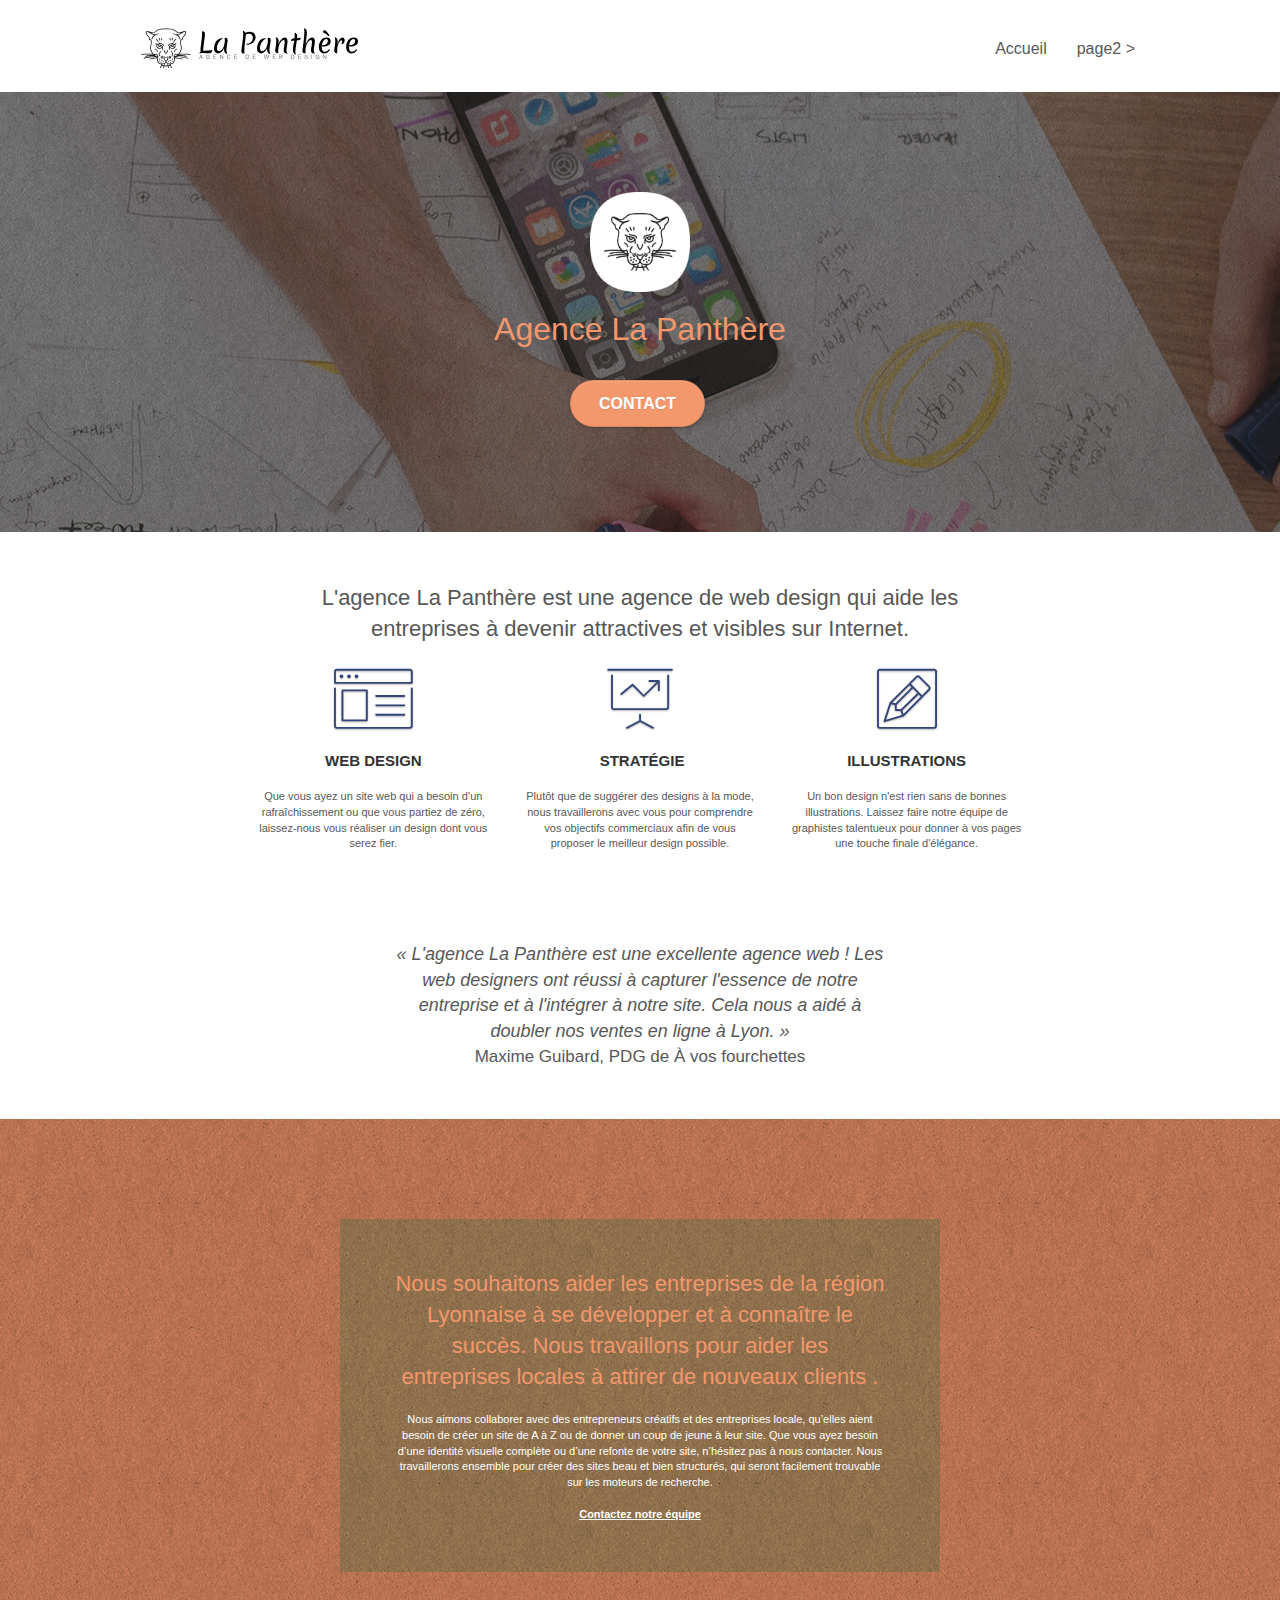
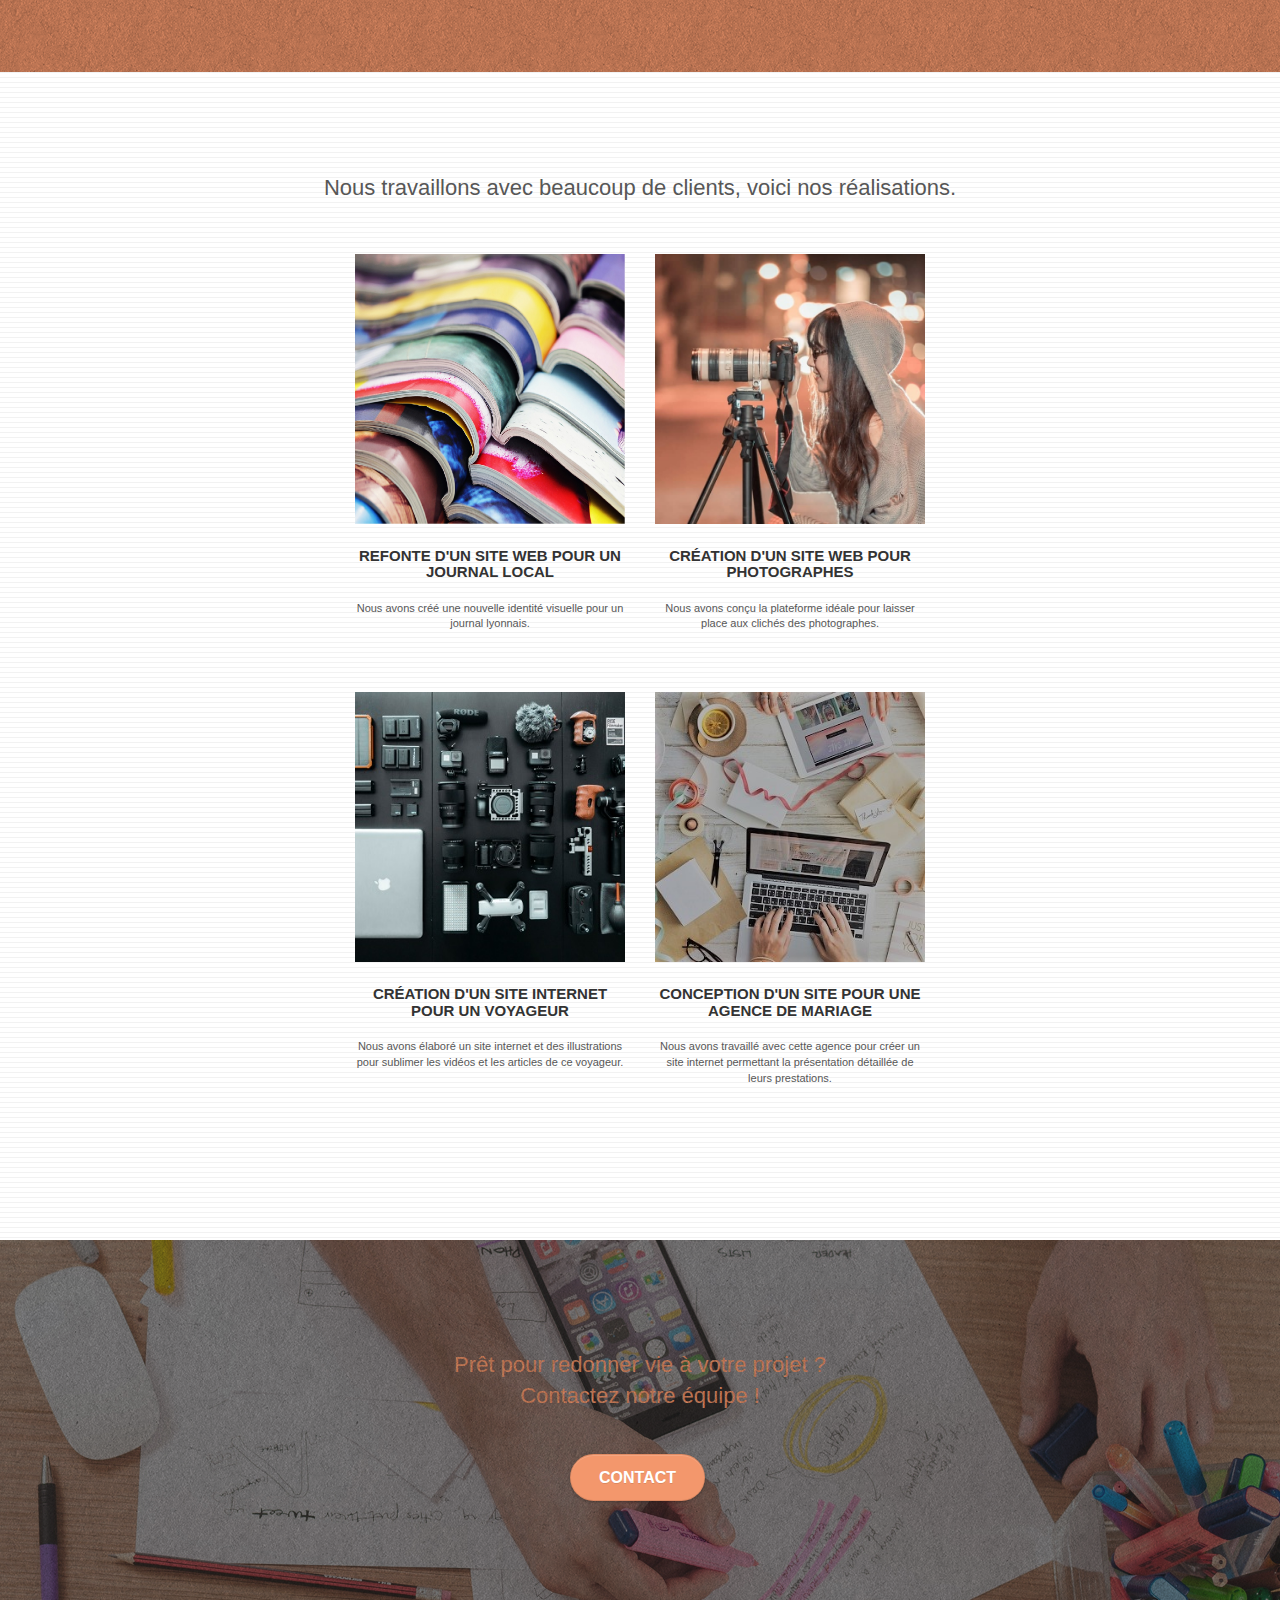
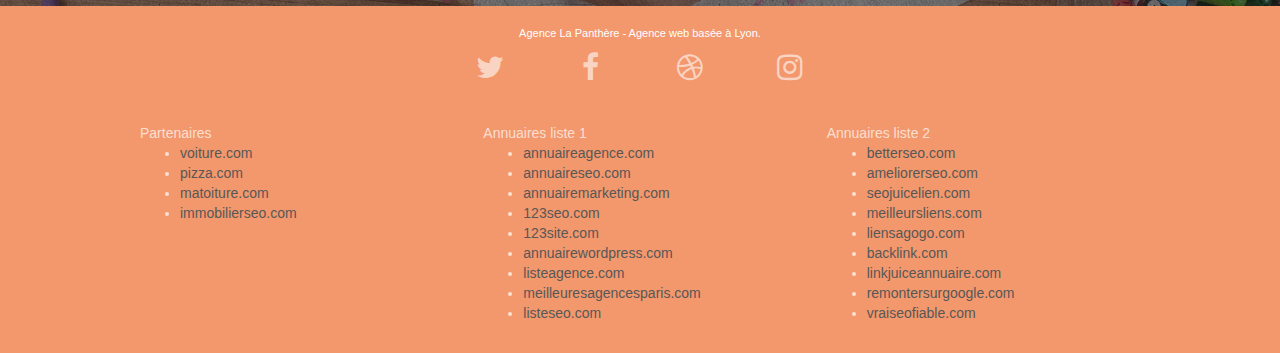
==== index.html @ 7f478d51 "Remplacement des images textuelles" ====
<!doctype html>
<html lang="Default">
<head>
    <meta charset="utf-8">
    <meta name="keywords" content="seo, google, site web, site internet, agence design paris, agence design, agence design,agence design,agence design,agence design,agence design,agence design,agence design,agence design">
    <meta name="description" content="">
    <meta name="viewport" content="width=device-width, initial-scale=1.0, viewport-fit=cover">
	<meta name="google-site-verification" content="ZoFlkgfvJRcVn6nxhsuMOPaLQN4w5eH6JaDf7uAJVzM" />
    <link rel="shortcut icon" type="image/png" href="favicon.jpg">
    
	<link rel="stylesheet" type="text/css" href="./css/bootstrap.css">
	<link rel="stylesheet" type="text/css" href="style.css">
	<link rel="stylesheet" type="text/css" href="./css/font-awesome.css">
	<link rel="stylesheet" type="text/css" href="./css/et-line.css">
	
    
	<script src="./js/jquery-2.1.0.js"></script>
	<script src="./js/bootstrap.js"></script>
	<script src="./js/blocs.js"></script>
	<script src="./js/jquery.touchSwipe.js" defer></script>
	<script src="./js/gmaps.js"></script>

    <title>Agence de création web à Lyon - La Panthère</title>

    
<!-- Analytics -->
 
<!-- Analytics END -->
    
</head>
<body>
<!-- Principal conteneur -->
<div class="page-container">
    
<!-- bloc-0 -->
<div class="bloc bgc-white l-bloc " id="bloc-0">
	<div class="container bloc-sm">

		<nav class="navbar row">
			<div class="navbar-header">
				<a class="navbar-brand" href="index.html"><img src="img/agence-la-panthere-monochrome.svg" alt="paris web design logo agence web meilleure agence" height="40" /></a>
				<button id="nav-toggle" type="button" class="ui-navbar-toggle navbar-toggle" data-toggle="collapse" data-target=".navbar-1">
					<span class="sr-only">Toggle navigation</span><span class="icon-bar"></span><span class="icon-bar"></span><span class="icon-bar"></span>
				</button>
			</div>
			<div class="collapse navbar-collapse navbar-1 special-dropdown-nav">
				<ul class="site-navigation nav navbar-nav">
					<li>
						<a href="index.html">Accueil</a>
					</li>
					<li>
					</li>
					<li>
						<a href="page2.html">page2 &gt;</a>
					</li>
				</ul>
			</div>
		</nav>
	</div>
</div>
<!-- bloc-0 END -->

<!-- bloc-1-presentation -->
<div class="bloc bgc-dark-slate-blue bg-banniere d-bloc bg-t-edge bloc-bg-texture texture-paper b-parallax" id="bloc-1-hero">
	<div class="container bloc-lg">
		<div class="row tight-width-whitespace">
			<div class="col-sm-12">
				<img src="img/logo.png" class="center-block image-resize-mode" width="100" alt="Agence La Panthère, agence web paris, création logo paris" />
				<h1 class="text-center hero-bloc-text tc-white ">
					Agence La Panthère
				</h1>
				<div class="text-center">
					<a href="page2.html" class="btn btn-lg btn-clean btn-rd cta-hero btn-atomic-tangerine" id="cta-hero">Contact</a>
				</div>
			</div>
		</div>
	</div>
</div>
<!-- bloc-1-presentation END -->

<!-- bloc-2-services -->
<div class="bloc bgc-white l-bloc" id="bloc-2-services">
	<div class="container bloc-md">
		<div class="row">
			<div class="col-sm-12 text-center">
				<p class="big-paragraph">L'agence La Panthère est une agence de web design qui aide les entreprises à devenir attractives et visibles sur Internet.</p>
			</div>
		</div>
		<div class="row voffset-lg med-width-whitespace">
			<div class="col-sm-4">
				<div class="text-center">
					<span class="et-icon-browser sm-shadow icon-dark-slate-blue icons icon-lg"></span>
				</div>
				<h3 class="mg-md text-center">
					Web design
				</h3>
				<p class="text-center ">
					Que vous ayez un site web qui a besoin d&rsquo;un rafraîchissement ou que vous partiez de zéro, laissez-nous vous réaliser un design dont vous serez fier.
				</p>
			</div>
			<div class="col-sm-4">
				<div class="text-center">
					<span class="et-icon-presentation sm-shadow icon-dark-slate-blue icons icon-lg"></span>
				</div>
				<h3 class="mg-md text-center">
					&nbsp;Stratégie
				</h3>
				<p class="text-center ">
					Plutôt que de suggérer des designs à la mode, nous travaillerons avec vous pour comprendre vos objectifs commerciaux afin de vous proposer le meilleur design possible.<br>
				</p>
			</div>
			<div class="col-sm-4">
				<div class="text-center">
					<span class="et-icon-edit sm-shadow icon-dark-slate-blue icons icon-lg"></span>
				</div>
				<h3 class="mg-md text-center">
					Illustrations
				</h3>
				<p class="text-center ">
					Un bon design n'est rien sans de bonnes illustrations. Laissez faire notre équipe de graphistes talentueux pour donner à vos pages une touche finale d'élégance.
				</p>
			</div>
		</div>
		<div class="row voffset-lg voffset">
			<div class="col-xs-12 col-md-8 col-md-offset-2 text-center">
				<p class="quote">« L'agence La Panthère est une excellente agence web ! Les web designers ont réussi à capturer l'essence de notre entreprise et à l'intégrer à notre site. Cela nous a aidé à doubler nos ventes en ligne à Lyon. »</p>
				<p class="author-quote">Maxime Guibard, PDG de À vos fourchettes</p>
			</div>
		</div>
	</div>
</div>
<!-- bloc-2-services END -->

<!-- bloc-3-what-i-do -->
<div class="bloc tc-white bgc-atomic-tangerine bg-presentation d-bloc bloc-bg-texture texture-paper b-parallax" id="bloc-3-what-i-do">
	<div class="container bloc-lg">
		<div class="row tight-width-whitespace black-background">
			<div class="col-sm-12">
				<h2 class="mg-md text-center tc-white">
					Nous souhaitons aider les entreprises de la région Lyonnaise à se développer et à connaître le succès. Nous travaillons pour aider les entreprises locales à attirer de nouveaux clients .<br>
				</h2>
				<p class="text-center white">
					Nous aimons collaborer avec des entrepreneurs créatifs et des entreprises locale, qu’elles aient besoin de créer un site de A à Z ou de donner un coup de jeune à leur site. Que vous ayez besoin d’une identité visuelle complète ou d’une refonte de votre site, n’hésitez pas à nous contacter. Nous travaillerons ensemble pour créer des sites beau et bien structurés, qui seront facilement trouvable sur les moteurs de recherche. <br><br><a class="ltc-white bold-link" href="page2.html">Contactez notre équipe</a><br>
				</p>
			</div>
		</div>
	</div>
</div>
<!-- bloc-3-what-i-do END -->

<!-- bloc-4-portfolio -->
<div class="bloc bgc-white bg-lines-h2-bg bg-repeat l-bloc" id="bloc-4-portfolio">
	<div class="container bloc-lg">
		<div class="row">
			<div class="col-sm-12 text-center">
				<p class="big-paragraph">Nous travaillons avec beaucoup de clients, voici nos réalisations.</p>
			</div>
		</div>
		<div class="row tight-width-whitespace portfolio-row">
			<div class="col-sm-6">
				<a href="#" data-lightbox="img/1.jpg" data-gallery-id="gallery-1" data-caption="Refonte d'un site web pour un journal local" data-frame="snapshot-lb"><img src="img/1.jpg" alt="paris web design logo agence web meilleure agence et refonte site web journal" class="img-responsive portfolio-thumb" /></a>
				<h3 class="mg-md text-center">
					Refonte d'un site web pour un journal local
				</h3>
				<p class="text-center">
					Nous avons créé une nouvelle identité visuelle pour un journal lyonnais.
				</p>
			</div>
			<div class="col-sm-6">
				<a href="#" data-lightbox="img/2.jpg" data-gallery-id="gallery-1" data-caption="Création d'un site web pour photographes" data-frame="snapshot-lb"><img src="img/2.jpg" class="img-responsive portfolio-thumb" alt="paris web design logo agence web meilleure agence, Création d'un site web pour photographes" /></a>
				<h3 class="mg-md text-center">
					Création d'un site web pour photographes
				</h3>
				<p class="text-center">
					Nous avons conçu la plateforme idéale pour laisser place aux clichés des photographes.
				</p>
			</div>
		</div>
		<div class="row tight-width-whitespace portfolio-row">
			<div class="col-sm-6">
				<a href="#" data-lightbox="img/3.bmp" data-gallery-id="gallery-1" data-caption="Création d'un site internet pour un voyageur" data-frame="snapshot-lb"><img src="img/3.bmp" class="img-responsive portfolio-thumb" alt="paris web design logo agence web meilleure agence, Création d'un site web pour voyageur"/></a>
				<h3 class="mg-md text-center">
					Création d'un site internet pour un voyageur
				</h3>
				<p class="text-center">
					Nous avons élaboré un site internet et des illustrations pour sublimer les vidéos et les articles de ce voyageur.
				</p>
			</div>
			<div class="col-sm-6">
				<a href="#" data-lightbox="img/4.bmp" data-gallery-id="gallery-1" data-caption="Conception d'un site pour une agence de mariage" data-frame="snapshot-lb"><img src="img/4.bmp" class="img-responsive portfolio-thumb" alt="paris web design logo agence web meilleure agence, Création d'un site web pour agence de mariage" /></a>
				<h3 class="mg-md text-center">
					Conception d'un site pour une agence de mariage
				</h3>
				<p class="text-center">
					Nous avons travaillé avec cette agence pour créer un site internet permettant la présentation détaillée de leurs prestations.
				</p>
			</div>
		</div>
	</div>
</div>
<!-- bloc-4-portfolio END -->

<!-- bloc-5-cta -->
<div class="bloc bgc-dark-slate-blue bg-banniere d-bloc bloc-bg-texture texture-paper" id="bloc-5-cta">
	<div class="container bloc-lg">
		<div class="row">
			<h2 class="mg-md text-center tc-white">
				Prêt pour redonner vie à votre projet ?<br>Contactez notre équipe !
			</h2>
			<div class="col-sm-12 text-center">
				<a href="page2.html" class="btn btn-atomic-tangerine btn-clean btn-rd btn-lg cta-hero">Contact</a>
			</div>
		</div>
	</div>
</div>
<!-- bloc-5-cta END -->

<!-- Footer - bloc-8 -->
<div class="bloc bgc-atomic-tangerine d-bloc" id="bloc-8">
	<div class="container bloc-sm">
		<div class="row">
			<div class="col-sm-12">
				<p class="text-center white">
					Agence La Panthère - Agence web basée à Lyon.<br>
				</p>
				<div class="row row-no-gutters social">
					<div class="col-sm-3">
						<div class="text-center">
							<a class="social" href="index.html"><span class="fa fa-twitter icon-md"></span></a>
						</div>
					</div>
					<div class="col-sm-3">
						<div class="text-center">
							<a class="social" href="index.html"><span class="fa fa-facebook icon-md"></span></a>
						</div>
					</div>
					<div class="col-sm-3">
						<div class="text-center">
							<a class="social" href="index.html"><span class="fa fa-dribbble icon-md"></span></a>
						</div>
					</div>
					<div class="col-sm-3">
						<div class="text-center">
							<a class="social" href="index.html"><span class="fa fa-instagram icon-md"></span></a>
						</div>
					</div>
					<div class="keywords" style="color:#F3976C;">Agence web à paris, stratégie web, web design, illustrations, design de site web, site web, web, internet, site internet, site</div>
				</div>
				<div class="row">
					<div class="col-sm-4">
						Partenaires
							<ul>
								<li><a href="voiture.com">voiture.com</a></li>
								<li><a href="pizza.com">pizza.com</a></li>
								<li><a href="matoiture.com">matoiture.com</a></li>
								<li><a href="immobilierseo.com">immobilierseo.com</a></li>
							</ul>		
					</div>
					<div class="col-sm-4">
						Annuaires liste 1
						<ul>
							<li><a href="annuaireagence.com">annuaireagence.com</a></li>
							<li><a href="annuaireseo.com">annuaireseo.com</a></li>
							<li><a href="annuairemarketing.com">annuairemarketing.com</a></li>
							<li><a href="123seoture.com">123seo.com</a></li>
							<li><a href="123site.com">123site.com</a></li>
							<li><a href="annuairewordpress.com">annuairewordpress.com</a></li>
							<li><a href="listeagence.com">listeagence.com</a></li>
							<li><a href="meilleuresagencesparis.com">meilleuresagencesparis.com</a></li>
							<li><a href="listeseo.com">listeseo.com</a></li>
						</ul>
					</div>
					<div class="col-sm-4">
						Annuaires liste 2
						<ul>
							<li><a href="betterseo.com">betterseo.com</a></li>
							<li><a href="ameliorerseo.com">ameliorerseo.com</a></li>
							<li><a href="seojuicelien.com">seojuicelien.com</a></li>
							<li><a href="meilleursliens.com">meilleursliens.com</a></li>
							<li><a href="liensagogo.com">liensagogo.com</a></li>
							<li><a href="backlink.com">backlink.com</a></li>
							<li><a href="linkjuiceannuaire.com">linkjuiceannuaire.com</a></li>
							<li><a href="remontersurgoogle.com">remontersurgoogle.com</a></li>
							<li><a href="vraiseofiable.com">vraiseofiable.com</a></li>
						</ul>
					</div>
				</div>
			</div>
		</div>
	</div>
</div>
<!-- Footer - bloc-8 END -->

</div>
<!-- Principal conteneur END -->
    

</body>
</html>
---- style.css ----
body {
    margin: 0;
    padding: 0;
    background: #FFF;
    overflow-x: hidden;
    -webkit-font-smoothing: antialiased;
    -moz-osx-font-smoothing: grayscale;
}

a,
button {
    transition: all .3s ease-in-out;
    outline: none!important;
}

a:hover {
    text-decoration: none;
    cursor: pointer;
}

#page-loading-blocs-notifaction {
    position: fixed;
    top: 0;
    bottom: 0;
    width: 100%;
    z-index: 100000;
    background: #FFFFFF url("img/pageload-spinner.gif") no-repeat center center;
}

.bloc {
    width: 100%;
    clear: both;
    background: 50% 50% no-repeat;
    padding: 0 50px;
    -webkit-background-size: cover;
    -moz-background-size: cover;
    -o-background-size: cover;
    background-size: cover;
    position: relative;
}

.bloc .container {
    padding-left: 0;
    padding-right: 0;
}

.bloc-lg {
    padding: 100px 50px;
}

.bloc-md {
    padding: 50px;
}

.bloc-sm {
    padding: 20px 50px;
}

.bg-center,
.bg-l-edge,
.bg-r-edge,
.bg-t-edge,
.bg-b-edge,
.bg-tl-edge,
.bg-bl-edge,
.bg-tr-edge,
.bg-br-edge,
.bg-repeat {
    -webkit-background-size: auto!important;
    -moz-background-size: auto!important;
    -o-background-size: auto!important;
    background-size: auto!important;
}

.bg-repeat {
    background: repeat;
}

.bg-t-edge {
    background: top no-repeat;
}

.bloc-bg-texture::before {
    content: "";
    background-size: 2px 2px;
    position: absolute;
    top: 0;
    bottom: 0;
    left: 0;
    right: 0;
}

.texture-paper::before {
    background: url("img/texture-paper.png");
    background-size: 280px 280px;
}

.b-parallax {
    background-attachment: fixed;
}

.d-bloc {
    color: rgba(255, 255, 255, .7);
}

.d-bloc button:hover {
    color: rgba(255, 255, 255, .9);
}

.d-bloc .icon-round,
.d-bloc .icon-square,
.d-bloc .icon-rounded,
.d-bloc .icon-semi-rounded-a,
.d-bloc .icon-semi-rounded-b {
    border-color: rgba(255, 255, 255, .9);
}

.d-bloc .divider-h span {
    border-color: rgba(255, 255, 255, .2);
}

.d-bloc .a-btn,
.d-bloc .navbar a,
.d-bloc .navbar-brand,
.d-bloc a .icon-sm,
.d-bloc a .icon-md,
.d-bloc a .icon-lg,
.d-bloc a .icon-xl,
.d-bloc h1 a,
.d-bloc h2 a,
.d-bloc h3 a,
.d-bloc h4 a,
.d-bloc h5 a,
.d-bloc h6 a,
.d-bloc p a {
    color: rgba(255, 255, 255, .6);
}

.d-bloc .a-btn:hover,
.d-bloc .navbar a:hover,
.d-bloc .navbar-brand:hover,
.d-bloc a:hover .icon-sm,
.d-bloc a:hover .icon-md,
.d-bloc a:hover .icon-lg,
.d-bloc a:hover .icon-xl,
.d-bloc h1 a:hover,
.d-bloc h2 a:hover,
.d-bloc h3 a:hover,
.d-bloc h4 a:hover,
.d-bloc h5 a:hover,
.d-bloc h6 a:hover,
.d-bloc p a:hover {
    color: rgba(255, 255, 255, 1);
}

.d-bloc .navbar-toggle .icon-bar {
    background: rgba(255, 255, 255, 1);
}

.d-bloc .btn-wire,
.d-bloc .btn-wire:hover {
    color: rgba(255, 255, 255, 1);
    border-color: rgba(255, 255, 255, 1);
}

.d-bloc .panel {
    color: rgba(0, 0, 0, .5);
}

.d-bloc .panel button:hover {
    color: rgba(0, 0, 0, .7);
}

.d-bloc .panel icon {
    border-color: rgba(0, 0, 0, .7);
}

.d-bloc .panel .divider-h span {
    border-color: rgba(0, 0, 0, .1);
}

.d-bloc .panel .a-btn {
    color: rgba(0, 0, 0, .6);
}

.d-bloc .panel .a-btn:hover {
    color: rgba(0, 0, 0, 1);
}

.d-bloc .panel .btn-wire,
.d-bloc .panel .btn-wire:hover {
    color: rgba(0, 0, 0, .7);
    border-color: rgba(0, 0, 0, .3);
}

.d-bloc .panel,
.l-bloc {
    color: rgba(0, 0, 0, .5);
}

.d-bloc .panel button:hover,
.l-bloc button:hover {
    color: rgba(0, 0, 0, .7);
}

.l-bloc .icon-round,
.l-bloc .icon-square,
.l-bloc .icon-rounded,
.l-bloc .icon-semi-rounded-a,
.l-bloc .icon-semi-rounded-b {
    border-color: rgba(0, 0, 0, .7);
}

.d-bloc .panel .divider-h span,
.l-bloc .divider-h span {
    border-color: rgba(0, 0, 0, .1);
}

.d-bloc .panel .a-btn,
.l-bloc .a-btn,
.l-bloc .navbar a,
.l-bloc .navbar-brand,
.l-bloc a .icon-sm,
.l-bloc a .icon-md,
.l-bloc a .icon-lg,
.l-bloc a .icon-xl,
.l-bloc h1 a,
.l-bloc h2 a,
.l-bloc h3 a,
.l-bloc h4 a,
.l-bloc h5 a,
.l-bloc h6 a,
.l-bloc p a {
    color: rgba(0, 0, 0, .6);
}

.d-bloc .panel .a-btn:hover,
.l-bloc .a-btn:hover,
.l-bloc .navbar a:hover,
.l-bloc .navbar-brand:hover,
.l-bloc a:hover .icon-sm,
.l-bloc a:hover .icon-md,
.l-bloc a:hover .icon-lg,
.l-bloc a:hover .icon-xl,
.l-bloc h1 a:hover,
.l-bloc h2 a:hover,
.l-bloc h3 a:hover,
.l-bloc h4 a:hover,
.l-bloc h5 a:hover,
.l-bloc h6 a:hover,
.l-bloc p a:hover {
    color: rgba(0, 0, 0, 1);
}

.l-bloc .navbar-toggle .icon-bar {
    color: rgba(0, 0, 0, .6);
}

.d-bloc .panel .btn-wire,
.d-bloc .panel .btn-wire:hover,
.l-bloc .btn-wire,
.l-bloc .btn-wire:hover {
    color: rgba(0, 0, 0, .7);
    border-color: rgba(0, 0, 0, .3);
}

.voffset {
    margin-top: 30px;
}

.voffset-lg {
    margin-top: 80px;
}

.row-no-gutters {
    margin-right: 0;
    margin-left: 0;
}

.row.row-no-gutters > [class^="col-"],
.row.row-no-gutters > [class*=" col-"] {
    padding-right: 0;
    padding-left: 0;
}

#bloc-1-hero h1 {
    font-size: 32px;
}

.navbar {
    margin-bottom: 0;
    z-index: 1;
}

.navbar-brand {
    height: auto;
    padding: 3px 15px;
    font-size: 25px;
    font-weight: normal;
    font-weight: 600;
    line-height: 44px;
}

.navbar-brand img {
    max-height: 200px;
    margin: 0 5px 0 0;
    display: inline;
}

.navbar-brand img[src$=svg] {
    min-width: 100px;
}

.nav-center .navbar-brand img {
    margin: 0;
}

.navbar .nav {
    padding-top: 2px;
    margin-right: -16px;
    float: right;
    z-index: 1;
}

.nav > li {
    float: left;
    margin-top: 4px;
    font-size: 16px;
}

.navbar-nav .open .dropdown-menu > li > a {
    text-align: inherit;
}

.nav > li a:hover,
.nav > li a:focus {
    background: transparent;
}

.navbar-toggle {
    margin: 10px 10px 0 0;
    border: 0px;
}

.navbar-toggle:hover {
    background: transparent!important;
}

.navbar-toggle .icon-bar {
    background-color: rgba(0, 0, 0, .5);
    width: 26px;
}

.nav-invert .navbar .nav {
    float: left;
}

.nav-invert .navbar-header,
.nav-invert .navbar-brand {
    float: right;
    position: relative;
    z-index: 2;
}

@media (min-width: 768px) {
    .site-navigation {
        position: absolute;
        top: 50%;
        right: 20px;
        transform: translate(0, -50%);
        -webkit-transform: translateY(-50%);
    }
    .nav > li .dropdown-menu a,
    .nav > li .dropdown-menu a:hover {
        color: #484848;
    }
    .nav-invert .site-navigation {
        left: 0;
        right: 0;
    }
    .nav-center {
        text-align: center;
    }
    .nav-center .navbar-header {
        width: 100%;
    }
    .nav-center .navbar-header,
    .nav-center .navbar-brand,
    .nav-center .nav > li {
        float: none;
        display: inline-block;
    }
    .nav-center .site-navigation {
        position: relative;
        width: 100%;
        right: 0;
        margin-right: 0px;
        margin-top: 20px;
    }
    .nav-center.mini-nav .navbar-toggle {
        float: none;
        margin: 10px auto 0;
    }
}

.nav > li > .dropdown a {
    background: none!important;
    display: block;
    padding: 14px 15px;
}

nav .caret {
    margin: 0 5px;
}

.dropdown-menu .dropdown-menu {
    top: -8px;
    left: 100%;
}

.dropdown-menu .dropmenu-flow-right {
    top: 100%;
    left: 0;
    margin-left: -1px;
    border-top-left-radius: 0;
    border-top-right-radius: 0;
}

.dropdown-menu .dropdown span {
    border: 4px solid black;
    border-top-color: transparent;
    border-right-color: transparent;
    border-bottom-color: transparent;
    margin: 6px -5px 0 0!important;
    float: right;
}

.mg-md {
    margin-top: 10px;
    margin-bottom: 20px;
}

.mg-lg {
    margin-top: 10px;
    margin-bottom: 40px;
}

.btn {
    margin: 0 5px 5px 0;
}

.btn.pull-right {
    margin: 0 0 5px 5px;
}

.btn-d,
.btn-d:hover,
.btn-d:focus {
    color: #FFF;
    background: rgba(0, 0, 0, .3);
}

button {
    outline: none!important;
}

.btn-rd {
    border-radius: 40px;
}

.btn-clean {
    border: 1px solid rgba(0, 0, 0, .08);
    border-bottom-color: rgba(0, 0, 0, .1);
    text-shadow: 0 1px 0 rgba(0, 0, 1, .1);
    box-shadow: 0 1px 3px rgba(0, 0, 1, .25), inset 0 1px 0 0 rgba(255, 255, 255, .15);
}

.icon-md {
    font-size: 30px!important;
}

.icon-lg {
    font-size: 60px!important;
}

.sm-shadow {
    text-shadow: 0 1px 2px rgba(0, 0, 0, .3);
}

.panel-sq,
.panel-sq .panel-heading,
.panel-sq .panel-footer {
    border-radius: 0;
}

.panel-rd {
    border-radius: 30px;
}

.panel-rd .panel-heading {
    border-radius: 29px 29px 0 0;
}

.panel-rd .panel-footer {
    border-radius: 0 0 29px 29px;
}

.form-control {
    border-color: rgba(0, 0, 0, .1);
    box-shadow: none;
}

.scrollToTop {
    width: 40px;
    height: 40px;
    position: fixed;
    bottom: 20px;
    right: 20px;
    opacity: 0;
    z-index: 500;
    transition: all .3s ease-in-out;
}

.scrollToTop span {
    margin-top: 6px;
}

.showScrollTop {
    font-size: 14px;
    opacity: 1;
}

a[data-lightbox] {
    position: relative;
    display: block;
    text-align: center;
}

a[data-lightbox]:hover::before {
    content: "+";
    font-family: "HelveticaNeue-Light", "Helvetica Neue Light", "Helvetica Neue", Helvetica, Arial;
    font-size: 32px;
    width: 50px;
    height: 50px;
    margin-left: -25px;
    border-radius: 50%;
    background: rgba(0, 0, 0, .6);
    color: #FFF;
    font-weight: 100;
    z-index: 1;
    position: absolute;
    top: 50%;
    transform: translateY(-50%);
    -webkit-transform: translateY(-50%);
}

a[data-lightbox]:hover img {
    opacity: 0.6;
    -webkit-animation-fill-mode: none;
    animation-fill-mode: none;
}

#lightbox-modal {
    display: flex;
    align-items: center;
}

#lightbox-modal .modal-dialog {
    width: 90%;
    max-width: 900px;
    margin: 0 auto 0;
}

#lightbox-modal .modal-dialog img {
    max-height: 90vh;
    margin: 0 auto;
}

.lightbox-caption {
    padding: 20px;
    color: #FFF;
    background: rgba(0, 0, 0, .5);
    position: absolute;
    left: 15px;
    right: 15px;
    bottom: 5px;
}

.close-lightbox {
    color: #FFF;
    font-size: 30px;
    position: absolute;
    top: 20px;
    right: 20px;
    z-index: 20;
    background: rgba(0, 0, 0, .5);
    border: none;
    line-height: 30px;
    padding: 0 9px 5px;
    opacity: 0.3;
}

.close-lightbox:hover,
.next-lightbox:hover,
.prev-lightbox:hover {
    opacity: 1.0;
    color: #FFF;
}

.next-lightbox,
.prev-lightbox {
    font-size: 20px;
    color: rgba(255, 255, 255, .9);
    background: rgba(0, 0, 0, .5);
    transition: all .2s ease-in-out;
    position: absolute;
    top: 45%;
    z-index: 1;
    opacity: 0.4;
}

.next-lightbox {
    padding: 6px 8px 1px 13px;
    right: 25px;
}

.prev-lightbox {
    padding: 6px 13px 1px 10px;
    left: 25px;
}

.snapshot-lb .modal-body {
    padding-bottom: 45px;
}

.snapshot-lb .lightbox-caption {
    padding: 0;
    color: rgba(0, 0, 0, .5);
    background: none;
}

h1,
h2,
h3,
h4,
h5,
h6,
p,
label,
.btn,
a {
    font-family: "helvetica";
    font-weight: 400;
    color: #575757!important;
}

.container {
    max-width: 1000px;
}

.hero-bloc-text {
    font-size: 38px;
}

.hero-bloc-text-sub {
    font-size: 36px;
}

.statement-bloc-text {
    line-height: 26px;
    font-style: italic;
    font-size: 20px;
    text-align: center;
    font-weight: lighter;
    max-width: 520px;
    margin: auto auto auto auto;
}

p {
    font-size: 11px;
}

.tight-width-whitespace {
    max-width: 600px;
    margin: auto auto auto auto;
}

.h1 {
    font-size: 20px;
    font-family: "Open Sans";
}

.cta-hero {
    margin-top: 22px;
    color: #FFFFFF!important;
    text-transform: uppercase;
    padding: 12px 28px 12px 28px;
    font-size: 16px;
    font-weight: 700;
}

.social {
    max-width: 400px;
    margin: auto auto auto auto;
}

h2 {
    font-size: 22px;
    line-height: 1.4em;
}

h3 {
    font-size: 15px;
    text-transform: uppercase;
    font-weight: 700;
    color: #333333!important;
}

.med-width-whitespace {
    max-width: 800px;
    margin: auto auto auto auto;
    box-shadow: 0px 0px 0px #000000;
}

h1 {
    color: #333333!important;
}

h4 {
    color: #333333!important;
}

.icons {
    margin-bottom: 14px;
    margin-top: 24px;
}

.white {
    color: #FFFFFF!important;
}

.portfolio-thumb {
    margin-bottom: 24px;
}

.portfolio-row {
    margin-bottom: 44px;
    margin-top: 50px;
}

.avatar {
    box-shadow: 0px 4px 9px rgba(0, 0, 0, 0.3);
}

.black-background {
    background-color: rgba(165, 147, 99, 0.7);
    padding: 40px 40px 40px 40px;
}

.bold-link {
    font-weight: 900;
    text-decoration: underline!important;
}

.bgc-white {
    background-color: #FFFFFF;
}

.bgc-dark-slate-blue {
    background-color: #364577;
}

.bgc-atomic-tangerine {
    background-color: #F3976C;
}

.tc-white {
    color: #F3976C!important;
}

.btn-atomic-tangerine {
    background: #F3976C;
    color: #FFFFFF!important;
}

.btn-atomic-tangerine:hover {
    background: #c27956!important;
    color: #FFFFFF!important;
}

.ltc-white {
    color: #FFFFFF!important;
}

.ltc-white:hover {
    color: #cccccc!important;
}

.ltc-atomic-tangerine {
    color: #F3976C!important;
}

.ltc-atomic-tangerine:hover {
    color: #c27956!important;
}

.icon-dark-slate-blue {
    color: #364577!important;
    border-color: #364577!important;
}

.bg-dots-bg {
    background-image: url("img/dots-bg.png");
}

.bg-lines-h2-bg {
    background-image: url("img/lines-h2-bg.png");
}

.bg-banniere {
    background-image: url("img/agence-la-panthere.jpg");
}

.bg-presentation {
    background-image: url("img/image-de-presentation.bmp");
}

@media (max-width: 1024px) {
    .bloc {
        padding-left: 20px;
        padding-right: 20px;
    }
    .bloc.full-width-bloc,
    .bloc-tile-2.full-width-bloc .container,
    .bloc-tile-3.full-width-bloc .container,
    .bloc-tile-4.full-width-bloc .container {
        padding-left: 0;
        padding-right: 0;
    }
}

@media (max-width: 992px) and (min-width: 768px) {
    .navbar .nav {
        max-width: 80%
    }
    .nav-center.navbar .nav {
        max-width: 100%
    }
}

@media only screen and (min-device-width: 768px) and (max-device-width: 1024px) and (orientation: landscape) {
    .b-parallax {
        background-attachment: scroll;
    }
}

@media only screen and (min-device-width: 1024px) and (max-device-width: 1366px) and (-webkit-min-device-pixel-ratio: 1.5) {
    .b-parallax {
        background-attachment: scroll;
    }
}

@media (max-width: 991px) {
    .container {
        width: 100%;
    }
    .b-parallax {
        background-attachment: scroll;
    }
    .page-container,
    #hero-bloc {
        overflow-x: hidden;
        position: relative;
    }
    .bloc {
        padding-left: constant(safe-area-inset-left);
        padding-right: constant(safe-area-inset-right);
    }
    .bloc-group,
    .bloc-group .bloc {
        display: block;
        width: 100%;
    }
    .bloc-fill-screen .fill-bloc-top-edge,
    .bloc-fill-screen .fill-bloc-bottom-edge {
        padding: 0 20px;
        padding-left: constant(safe-area-inset-left);
        padding-right: constant(safe-area-inset-right);
    }
}

@media (max-width: 767px) {
    .page-container {
        overflow-x: hidden;
        position: relative;
    }
    h1,
    h2,
    h3,
    h4,
    h5,
    h6,
    p,
    #disqus_thread {
        padding-left: 10px!important;
        padding-right: 10px!important;
    }
    .b-parallax {
        background-attachment: scroll;
    }
    .navbar .nav {
        padding-top: 0;
        border-top: 1px solid rgba(0, 0, 0, .2);
        float: none!important;
    }
    .navbar.row {
        margin-left: 0;
        margin-right: 0;
    }
    .site-navigation {
        position: inherit;
        transform: none;
        -webkit-transform: none;
        -ms-transform: none;
    }
    .nav > li {
        margin-top: 0;
        border-bottom: 1px solid rgba(0, 0, 0, .1);
        background: rgba(0, 0, 0, .05);
        text-align: left;
        padding-left: 15px;
        width: 100%;
    }
    .nav > li:hover {
        background: rgba(0, 0, 0, .08);
    }
    .dropdown .dropdown a .caret {
        float: none;
        margin: 5px 0 0 10px!important;
        border: 4px solid black;
        border-bottom-color: transparent;
        border-right-color: transparent;
        border-left-color: transparent;
    }
    #hero-bloc .navbar .nav {
        background: rgba(0, 0, 0, .8);
    }
    #hero-bloc .navbar .nav a {
        color: rgba(255, 255, 255, .6);
    }
    .hero {
        padding: 50px 0;
    }
    .hero-nav {
        left: -1px;
        right: -1px;
    }
    .navbar-collapse {
        padding: 0;
        overflow-x: hidden;
        -webkit-box-shadow: none;
        box-shadow: none;
    }
    .navbar-brand img {
        max-height: 40px;
        width: auto;
    }
    .nav-invert .navbar-header {
        float: none;
        width: 100%;
    }
    .nav-invert .navbar-toggle {
        float: left;
        margin-left: 10px;
    }
    .bloc {
        padding-left: 0;
        padding-right: 0;
    }
    .bloc-xxl,
    .bloc-xl,
    .bloc-lg {
        padding: 40px 0;
    }
    .bloc-sm,
    .bloc-md {
        padding-left: 0;
        padding-right: 0;
    }
    .bloc-tile-2 .container,
    .bloc-tile-3 .container,
    .bloc-tile-4 .container,
    .bloc-fill-screen .fill-bloc-top-edge,
    .bloc-fill-screen .fill-bloc-bottom-edge {
        padding-left: 0;
        padding-right: 0;
    }
    .a-block {
        padding: 0 10px;
    }
    .btn-dwn {
        display: none;
    }
    .voffset {
        margin-top: 5px;
    }
    .voffset-md {
        margin-top: 20px;
    }
    .voffset-lg {
        margin-top: 30px;
    }
    form {
        padding: 5px;
    }
    .close-lightbox {
        display: inline-block;
    }
    .blocsapp-device-iphone5 {
        background-size: 216px 425px;
        padding-top: 60px;
        width: 216px;
        height: 425px;
    }
    .blocsapp-device-iphone5 img {
        width: 180px;
        height: 320px;
    }
}

@media (max-width: 400px) {
    .bloc {
        padding-left: 0;
        padding-right: 0;
    }
}

@media (max-width: 767px) {
    .bloc-mob-center-text {
        text-align: center;
    }
}

/* ===========================================================

                            Ajouts 

=========================================================== */

.big-paragraph 
{
    font-size:22px;
    font-weight:500;
    width:700px;
    margin:auto;
}
.quote
{
    font-size:18px;
    font-weight:500;
    width:500px;
    font-style:italic;
    margin:auto;
}
.author-quote
{
    font-size:17px;
    font-weight:200;
    width:500px;
    margin:auto;
}
---- css/et-line.css ----
@font-face {
    font-family: et-line;
    src: url(../fonts/et-line.eot);
    src: url(../fonts/et-line.eot?#iefix) format('embedded-opentype'), url(../fonts/et-line.woff) format('woff'), url(../fonts/et-line.ttf) format('truetype'), url(../fonts/et-line.svg#et-line) format('svg');
    font-weight: 400;
    font-style: normal
}

.et-icon-adjustments,
.et-icon-alarmclock,
.et-icon-anchor,
.et-icon-aperture,
.et-icon-attachment,
.et-icon-bargraph,
.et-icon-basket,
.et-icon-beaker,
.et-icon-bike,
.et-icon-book-open,
.et-icon-briefcase,
.et-icon-browser,
.et-icon-calendar,
.et-icon-camera,
.et-icon-caution,
.et-icon-chat,
.et-icon-circle-compass,
.et-icon-clipboard,
.et-icon-clock,
.et-icon-cloud,
.et-icon-compass,
.et-icon-desktop,
.et-icon-dial,
.et-icon-document,
.et-icon-documents,
.et-icon-download,
.et-icon-dribbble,
.et-icon-edit,
.et-icon-envelope,
.et-icon-expand,
.et-icon-facebook,
.et-icon-flag,
.et-icon-focus,
.et-icon-gears,
.et-icon-genius,
.et-icon-gift,
.et-icon-global,
.et-icon-globe,
.et-icon-googleplus,
.et-icon-grid,
.et-icon-happy,
.et-icon-hazardous,
.et-icon-heart,
.et-icon-hotairballoon,
.et-icon-hourglass,
.et-icon-key,
.et-icon-laptop,
.et-icon-layers,
.et-icon-lifesaver,
.et-icon-lightbulb,
.et-icon-linegraph,
.et-icon-linkedin,
.et-icon-lock,
.et-icon-magnifying-glass,
.et-icon-map,
.et-icon-map-pin,
.et-icon-megaphone,
.et-icon-mic,
.et-icon-mobile,
.et-icon-newspaper,
.et-icon-notebook,
.et-icon-paintbrush,
.et-icon-paperclip,
.et-icon-pencil,
.et-icon-phone,
.et-icon-picture,
.et-icon-pictures,
.et-icon-piechart,
.et-icon-presentation,
.et-icon-pricetags,
.et-icon-printer,
.et-icon-profile-female,
.et-icon-profile-male,
.et-icon-puzzle,
.et-icon-quote,
.et-icon-recycle,
.et-icon-refresh,
.et-icon-ribbon,
.et-icon-rss,
.et-icon-sad,
.et-icon-scissors,
.et-icon-scope,
.et-icon-search,
.et-icon-shield,
.et-icon-speedometer,
.et-icon-strategy,
.et-icon-streetsign,
.et-icon-tablet,
.et-icon-target,
.et-icon-telescope,
.et-icon-toolbox,
.et-icon-tools,
.et-icon-tools-2,
.et-icon-trophy,
.et-icon-tumblr,
.et-icon-twitter,
.et-icon-upload,
.et-icon-video,
.et-icon-wallet,
.et-icon-wine {
    font-family: et-line;
    speak: none;
    font-style: normal;
    font-weight: 400;
    font-variant: normal;
    text-transform: none;
    line-height: 1;
    -webkit-font-smoothing: antialiased;
    -moz-osx-font-smoothing: grayscale;
    display: inline-block
}

.et-icon-mobile:before {
    content: "\e000"
}

.et-icon-laptop:before {
    content: "\e001"
}

.et-icon-desktop:before {
    content: "\e002"
}

.et-icon-tablet:before {
    content: "\e003"
}

.et-icon-phone:before {
    content: "\e004"
}

.et-icon-document:before {
    content: "\e005"
}

.et-icon-documents:before {
    content: "\e006"
}

.et-icon-search:before {
    content: "\e007"
}

.et-icon-clipboard:before {
    content: "\e008"
}

.et-icon-newspaper:before {
    content: "\e009"
}

.et-icon-notebook:before {
    content: "\e00a"
}

.et-icon-book-open:before {
    content: "\e00b"
}

.et-icon-browser:before {
    content: "\e00c"
}

.et-icon-calendar:before {
    content: "\e00d"
}

.et-icon-presentation:before {
    content: "\e00e"
}

.et-icon-picture:before {
    content: "\e00f"
}

.et-icon-pictures:before {
    content: "\e010"
}

.et-icon-video:before {
    content: "\e011"
}

.et-icon-camera:before {
    content: "\e012"
}

.et-icon-printer:before {
    content: "\e013"
}

.et-icon-toolbox:before {
    content: "\e014"
}

.et-icon-briefcase:before {
    content: "\e015"
}

.et-icon-wallet:before {
    content: "\e016"
}

.et-icon-gift:before {
    content: "\e017"
}

.et-icon-bargraph:before {
    content: "\e018"
}

.et-icon-grid:before {
    content: "\e019"
}

.et-icon-expand:before {
    content: "\e01a"
}

.et-icon-focus:before {
    content: "\e01b"
}

.et-icon-edit:before {
    content: "\e01c"
}

.et-icon-adjustments:before {
    content: "\e01d"
}

.et-icon-ribbon:before {
    content: "\e01e"
}

.et-icon-hourglass:before {
    content: "\e01f"
}

.et-icon-lock:before {
    content: "\e020"
}

.et-icon-megaphone:before {
    content: "\e021"
}

.et-icon-shield:before {
    content: "\e022"
}

.et-icon-trophy:before {
    content: "\e023"
}

.et-icon-flag:before {
    content: "\e024"
}

.et-icon-map:before {
    content: "\e025"
}

.et-icon-puzzle:before {
    content: "\e026"
}

.et-icon-basket:before {
    content: "\e027"
}

.et-icon-envelope:before {
    content: "\e028"
}

.et-icon-streetsign:before {
    content: "\e029"
}

.et-icon-telescope:before {
    content: "\e02a"
}

.et-icon-gears:before {
    content: "\e02b"
}

.et-icon-key:before {
    content: "\e02c"
}

.et-icon-paperclip:before {
    content: "\e02d"
}

.et-icon-attachment:before {
    content: "\e02e"
}

.et-icon-pricetags:before {
    content: "\e02f"
}

.et-icon-lightbulb:before {
    content: "\e030"
}

.et-icon-layers:before {
    content: "\e031"
}

.et-icon-pencil:before {
    content: "\e032"
}

.et-icon-tools:before {
    content: "\e033"
}

.et-icon-tools-2:before {
    content: "\e034"
}

.et-icon-scissors:before {
    content: "\e035"
}

.et-icon-paintbrush:before {
    content: "\e036"
}

.et-icon-magnifying-glass:before {
    content: "\e037"
}

.et-icon-circle-compass:before {
    content: "\e038"
}

.et-icon-linegraph:before {
    content: "\e039"
}

.et-icon-mic:before {
    content: "\e03a"
}

.et-icon-strategy:before {
    content: "\e03b"
}

.et-icon-beaker:before {
    content: "\e03c"
}

.et-icon-caution:before {
    content: "\e03d"
}

.et-icon-recycle:before {
    content: "\e03e"
}

.et-icon-anchor:before {
    content: "\e03f"
}

.et-icon-profile-male:before {
    content: "\e040"
}

.et-icon-profile-female:before {
    content: "\e041"
}

.et-icon-bike:before {
    content: "\e042"
}

.et-icon-wine:before {
    content: "\e043"
}

.et-icon-hotairballoon:before {
    content: "\e044"
}

.et-icon-globe:before {
    content: "\e045"
}

.et-icon-genius:before {
    content: "\e046"
}

.et-icon-map-pin:before {
    content: "\e047"
}

.et-icon-dial:before {
    content: "\e048"
}

.et-icon-chat:before {
    content: "\e049"
}

.et-icon-heart:before {
    content: "\e04a"
}

.et-icon-cloud:before {
    content: "\e04b"
}

.et-icon-upload:before {
    content: "\e04c"
}

.et-icon-download:before {
    content: "\e04d"
}

.et-icon-target:before {
    content: "\e04e"
}

.et-icon-hazardous:before {
    content: "\e04f"
}

.et-icon-piechart:before {
    content: "\e050"
}

.et-icon-speedometer:before {
    content: "\e051"
}

.et-icon-global:before {
    content: "\e052"
}

.et-icon-compass:before {
    content: "\e053"
}

.et-icon-lifesaver:before {
    content: "\e054"
}

.et-icon-clock:before {
    content: "\e055"
}

.et-icon-aperture:before {
    content: "\e056"
}

.et-icon-quote:before {
    content: "\e057"
}

.et-icon-scope:before {
    content: "\e058"
}

.et-icon-alarmclock:before {
    content: "\e059"
}

.et-icon-refresh:before {
    content: "\e05a"
}

.et-icon-happy:before {
    content: "\e05b"
}

.et-icon-sad:before {
    content: "\e05c"
}

.et-icon-facebook:before {
    content: "\e05d"
}

.et-icon-twitter:before {
    content: "\e05e"
}

.et-icon-googleplus:before {
    content: "\e05f"
}

.et-icon-rss:before {
    content: "\e060"
}

.et-icon-tumblr:before {
    content: "\e061"
}

.et-icon-linkedin:before {
    content: "\e062"
}

.et-icon-dribbble:before {
    content: "\e063"
}
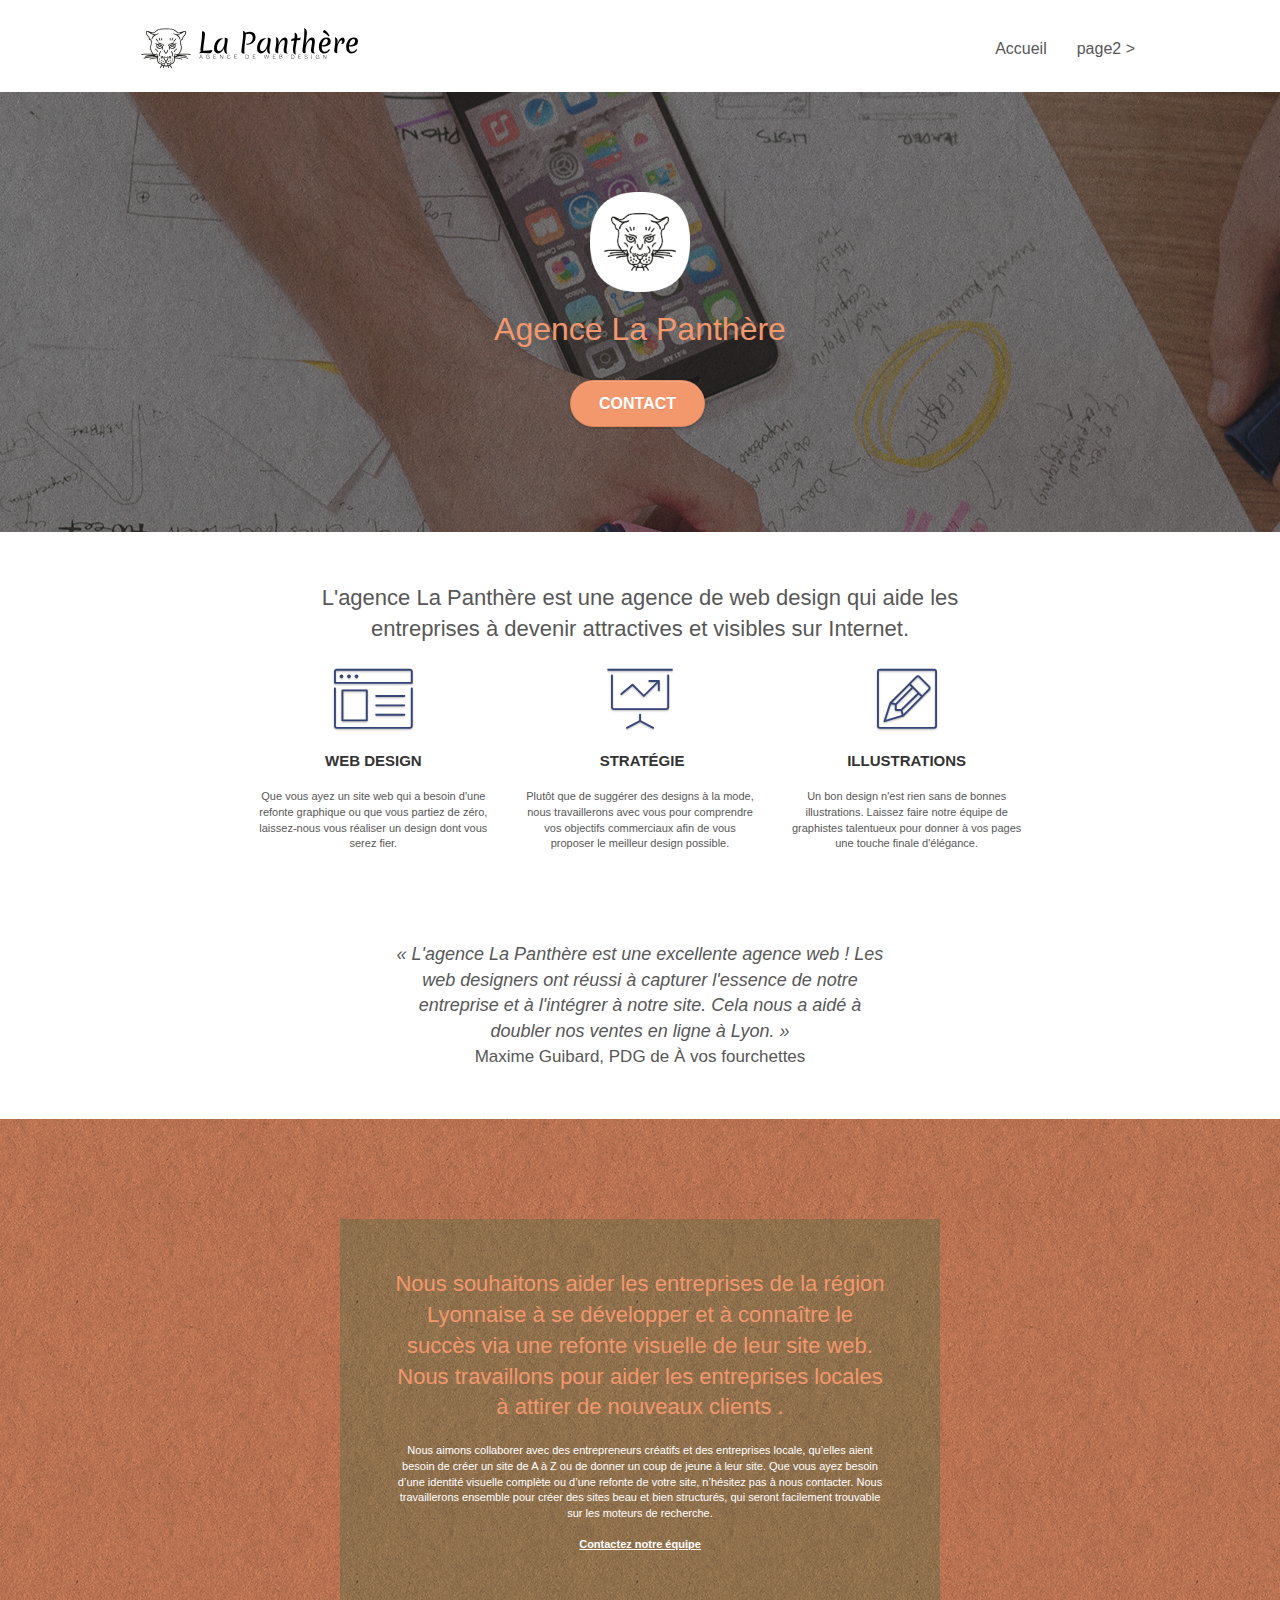
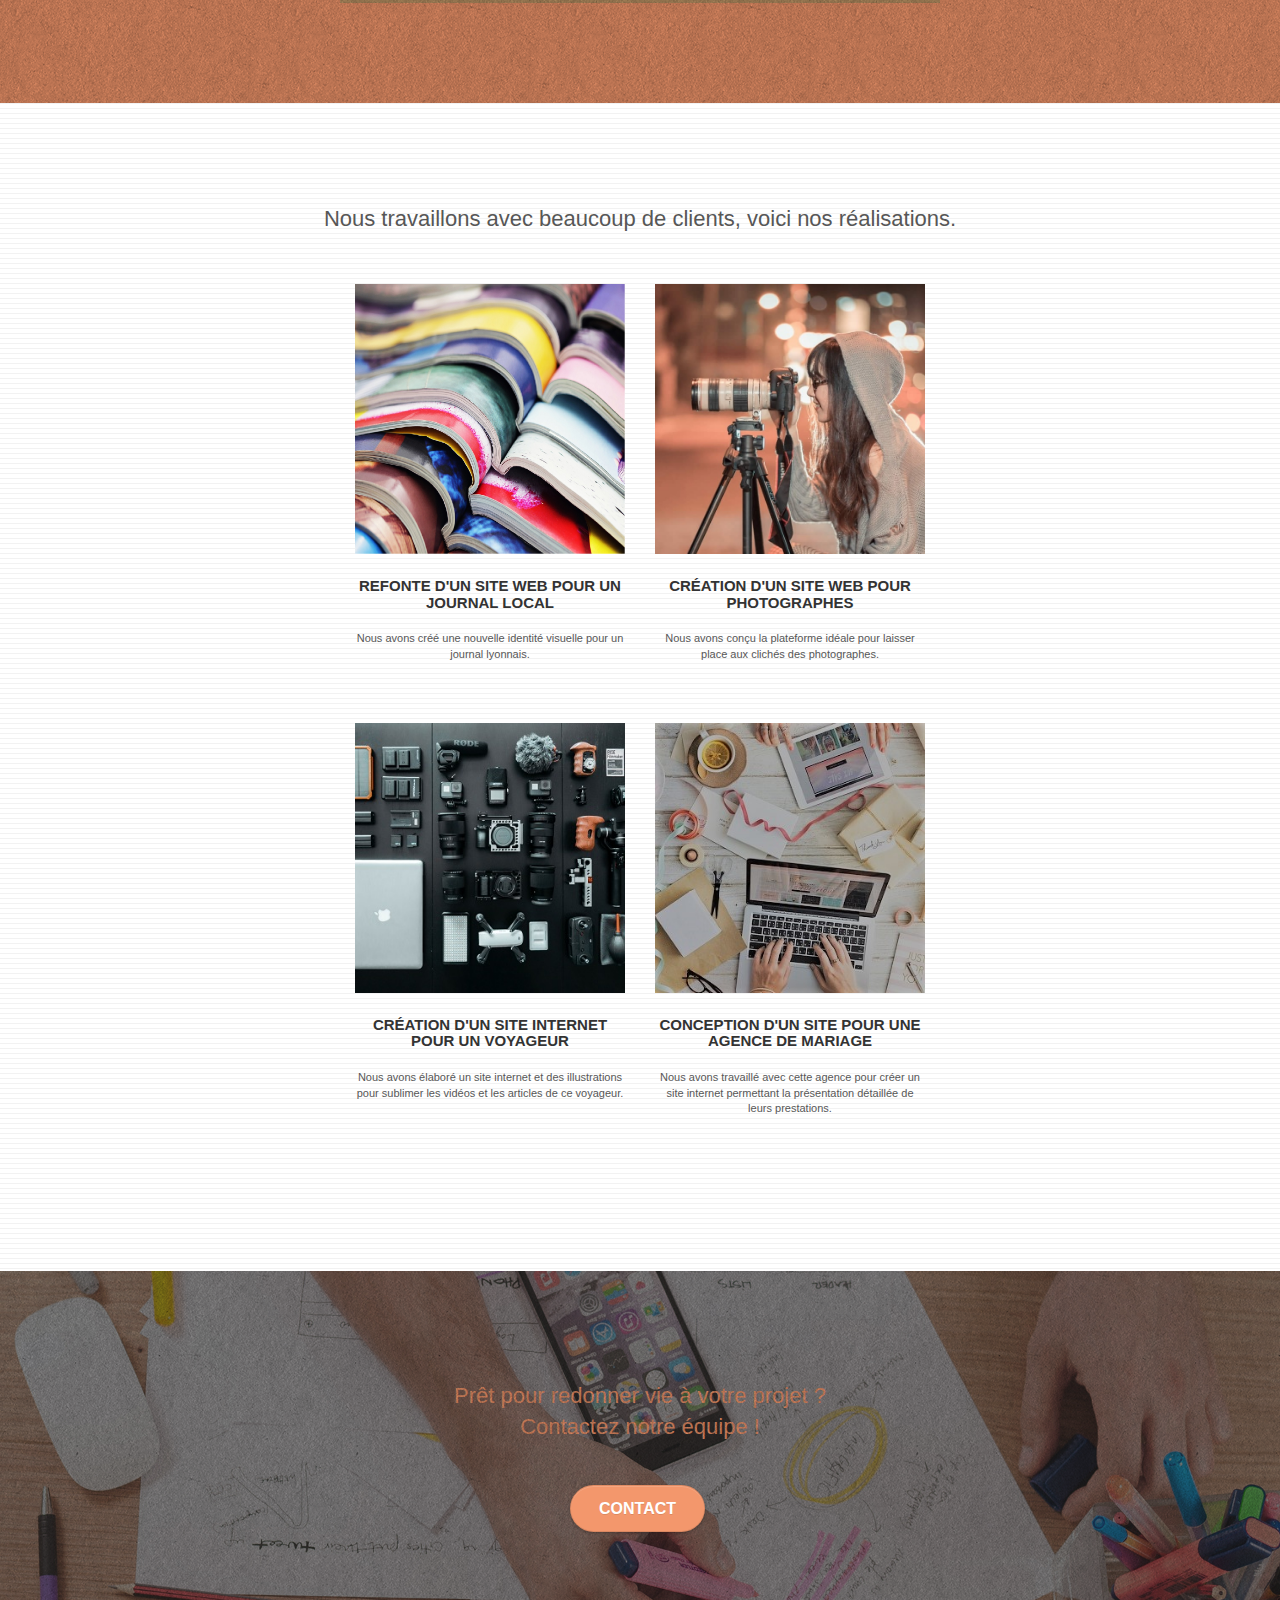
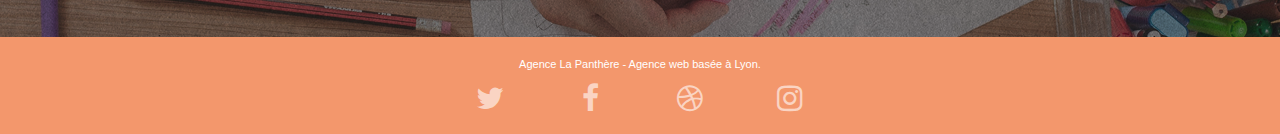
==== commit 6d376e8e: "Description des images dans leurs attributs alt" ====
--- a/index.html
+++ b/index.html
@@ -2,7 +2,7 @@
 <html lang="Default">
 <head>
     <meta charset="utf-8">
-    <meta name="keywords" content="seo, google, site web, site internet, agence design paris, agence design, agence design,agence design,agence design,agence design,agence design,agence design,agence design,agence design">
+    <meta name="keywords" content="création web, création graphique, illustration, refonte graphique, refonte visuelle, agence web design Lyon">
     <meta name="description" content="">
     <meta name="viewport" content="width=device-width, initial-scale=1.0, viewport-fit=cover">
 	<meta name="google-site-verification" content="ZoFlkgfvJRcVn6nxhsuMOPaLQN4w5eH6JaDf7uAJVzM" />
@@ -38,7 +38,7 @@
 
 		<nav class="navbar row">
 			<div class="navbar-header">
-				<a class="navbar-brand" href="index.html"><img src="img/agence-la-panthere-monochrome.svg" alt="paris web design logo agence web meilleure agence" height="40" /></a>
+				<a class="navbar-brand" href="index.html"><img src="img/agence-la-panthere-monochrome.svg" alt="Logo La Panthère" height="40" /></a>
 				<button id="nav-toggle" type="button" class="ui-navbar-toggle navbar-toggle" data-toggle="collapse" data-target=".navbar-1">
 					<span class="sr-only">Toggle navigation</span><span class="icon-bar"></span><span class="icon-bar"></span><span class="icon-bar"></span>
 				</button>
@@ -65,7 +65,7 @@
 	<div class="container bloc-lg">
 		<div class="row tight-width-whitespace">
 			<div class="col-sm-12">
-				<img src="img/logo.png" class="center-block image-resize-mode" width="100" alt="Agence La Panthère, agence web paris, création logo paris" />
+				<img src="img/logo.png" class="center-block image-resize-mode" width="100" alt="Logo La Panthère" />
 				<h1 class="text-center hero-bloc-text tc-white ">
 					Agence La Panthère
 				</h1>
@@ -95,7 +95,7 @@
 					Web design
 				</h3>
 				<p class="text-center ">
-					Que vous ayez un site web qui a besoin d&rsquo;un rafraîchissement ou que vous partiez de zéro, laissez-nous vous réaliser un design dont vous serez fier.
+					Que vous ayez un site web qui a besoin d'une refonte graphique ou que vous partiez de zéro, laissez-nous vous réaliser un design dont vous serez fier.
 				</p>
 			</div>
 			<div class="col-sm-4">
@@ -137,7 +137,7 @@
 		<div class="row tight-width-whitespace black-background">
 			<div class="col-sm-12">
 				<h2 class="mg-md text-center tc-white">
-					Nous souhaitons aider les entreprises de la région Lyonnaise à se développer et à connaître le succès. Nous travaillons pour aider les entreprises locales à attirer de nouveaux clients .<br>
+					Nous souhaitons aider les entreprises de la région Lyonnaise à se développer et à connaître le succès via une refonte visuelle de leur site web. Nous travaillons pour aider les entreprises locales à attirer de nouveaux clients .<br>
 				</h2>
 				<p class="text-center white">
 					Nous aimons collaborer avec des entrepreneurs créatifs et des entreprises locale, qu’elles aient besoin de créer un site de A à Z ou de donner un coup de jeune à leur site. Que vous ayez besoin d’une identité visuelle complète ou d’une refonte de votre site, n’hésitez pas à nous contacter. Nous travaillerons ensemble pour créer des sites beau et bien structurés, qui seront facilement trouvable sur les moteurs de recherche. <br><br><a class="ltc-white bold-link" href="page2.html">Contactez notre équipe</a><br>
@@ -158,7 +158,7 @@
 		</div>
 		<div class="row tight-width-whitespace portfolio-row">
 			<div class="col-sm-6">
-				<a href="#" data-lightbox="img/1.jpg" data-gallery-id="gallery-1" data-caption="Refonte d'un site web pour un journal local" data-frame="snapshot-lb"><img src="img/1.jpg" alt="paris web design logo agence web meilleure agence et refonte site web journal" class="img-responsive portfolio-thumb" /></a>
+				<a href="#" data-lightbox="img/1.jpg" data-gallery-id="gallery-1" data-caption="Refonte d'un site web pour un journal local" data-frame="snapshot-lb"><img src="img/1.jpg" alt="Visuels de journaux" class="img-responsive portfolio-thumb" /></a>
 				<h3 class="mg-md text-center">
 					Refonte d'un site web pour un journal local
 				</h3>
@@ -167,7 +167,7 @@
 				</p>
 			</div>
 			<div class="col-sm-6">
-				<a href="#" data-lightbox="img/2.jpg" data-gallery-id="gallery-1" data-caption="Création d'un site web pour photographes" data-frame="snapshot-lb"><img src="img/2.jpg" class="img-responsive portfolio-thumb" alt="paris web design logo agence web meilleure agence, Création d'un site web pour photographes" /></a>
+				<a href="#" data-lightbox="img/2.jpg" data-gallery-id="gallery-1" data-caption="Création d'un site web pour photographes" data-frame="snapshot-lb"><img src="img/2.jpg" class="img-responsive portfolio-thumb" alt="Photo d'une photographe devant son objectif" /></a>
 				<h3 class="mg-md text-center">
 					Création d'un site web pour photographes
 				</h3>
@@ -178,7 +178,7 @@
 		</div>
 		<div class="row tight-width-whitespace portfolio-row">
 			<div class="col-sm-6">
-				<a href="#" data-lightbox="img/3.bmp" data-gallery-id="gallery-1" data-caption="Création d'un site internet pour un voyageur" data-frame="snapshot-lb"><img src="img/3.bmp" class="img-responsive portfolio-thumb" alt="paris web design logo agence web meilleure agence, Création d'un site web pour voyageur"/></a>
+				<a href="#" data-lightbox="img/3.bmp" data-gallery-id="gallery-1" data-caption="Création d'un site internet pour un voyageur" data-frame="snapshot-lb"><img src="img/3.bmp" class="img-responsive portfolio-thumb" alt="Photo d'outils de photographe"/></a>
 				<h3 class="mg-md text-center">
 					Création d'un site internet pour un voyageur
 				</h3>
@@ -187,7 +187,7 @@
 				</p>
 			</div>
 			<div class="col-sm-6">
-				<a href="#" data-lightbox="img/4.bmp" data-gallery-id="gallery-1" data-caption="Conception d'un site pour une agence de mariage" data-frame="snapshot-lb"><img src="img/4.bmp" class="img-responsive portfolio-thumb" alt="paris web design logo agence web meilleure agence, Création d'un site web pour agence de mariage" /></a>
+				<a href="#" data-lightbox="img/4.bmp" data-gallery-id="gallery-1" data-caption="Conception d'un site pour une agence de mariage" data-frame="snapshot-lb"><img src="img/4.bmp" class="img-responsive portfolio-thumb" alt="Photo d'un bureau désordonné'" /></a>
 				<h3 class="mg-md text-center">
 					Conception d'un site pour une agence de mariage
 				</h3>
@@ -244,46 +244,6 @@
 							<a class="social" href="index.html"><span class="fa fa-instagram icon-md"></span></a>
 						</div>
 					</div>
-					<div class="keywords" style="color:#F3976C;">Agence web à paris, stratégie web, web design, illustrations, design de site web, site web, web, internet, site internet, site</div>
-				</div>
-				<div class="row">
-					<div class="col-sm-4">
-						Partenaires
-							<ul>
-								<li><a href="voiture.com">voiture.com</a></li>
-								<li><a href="pizza.com">pizza.com</a></li>
-								<li><a href="matoiture.com">matoiture.com</a></li>
-								<li><a href="immobilierseo.com">immobilierseo.com</a></li>
-							</ul>		
-					</div>
-					<div class="col-sm-4">
-						Annuaires liste 1
-						<ul>
-							<li><a href="annuaireagence.com">annuaireagence.com</a></li>
-							<li><a href="annuaireseo.com">annuaireseo.com</a></li>
-							<li><a href="annuairemarketing.com">annuairemarketing.com</a></li>
-							<li><a href="123seoture.com">123seo.com</a></li>
-							<li><a href="123site.com">123site.com</a></li>
-							<li><a href="annuairewordpress.com">annuairewordpress.com</a></li>
-							<li><a href="listeagence.com">listeagence.com</a></li>
-							<li><a href="meilleuresagencesparis.com">meilleuresagencesparis.com</a></li>
-							<li><a href="listeseo.com">listeseo.com</a></li>
-						</ul>
-					</div>
-					<div class="col-sm-4">
-						Annuaires liste 2
-						<ul>
-							<li><a href="betterseo.com">betterseo.com</a></li>
-							<li><a href="ameliorerseo.com">ameliorerseo.com</a></li>
-							<li><a href="seojuicelien.com">seojuicelien.com</a></li>
-							<li><a href="meilleursliens.com">meilleursliens.com</a></li>
-							<li><a href="liensagogo.com">liensagogo.com</a></li>
-							<li><a href="backlink.com">backlink.com</a></li>
-							<li><a href="linkjuiceannuaire.com">linkjuiceannuaire.com</a></li>
-							<li><a href="remontersurgoogle.com">remontersurgoogle.com</a></li>
-							<li><a href="vraiseofiable.com">vraiseofiable.com</a></li>
-						</ul>
-					</div>
 				</div>
 			</div>
 		</div>
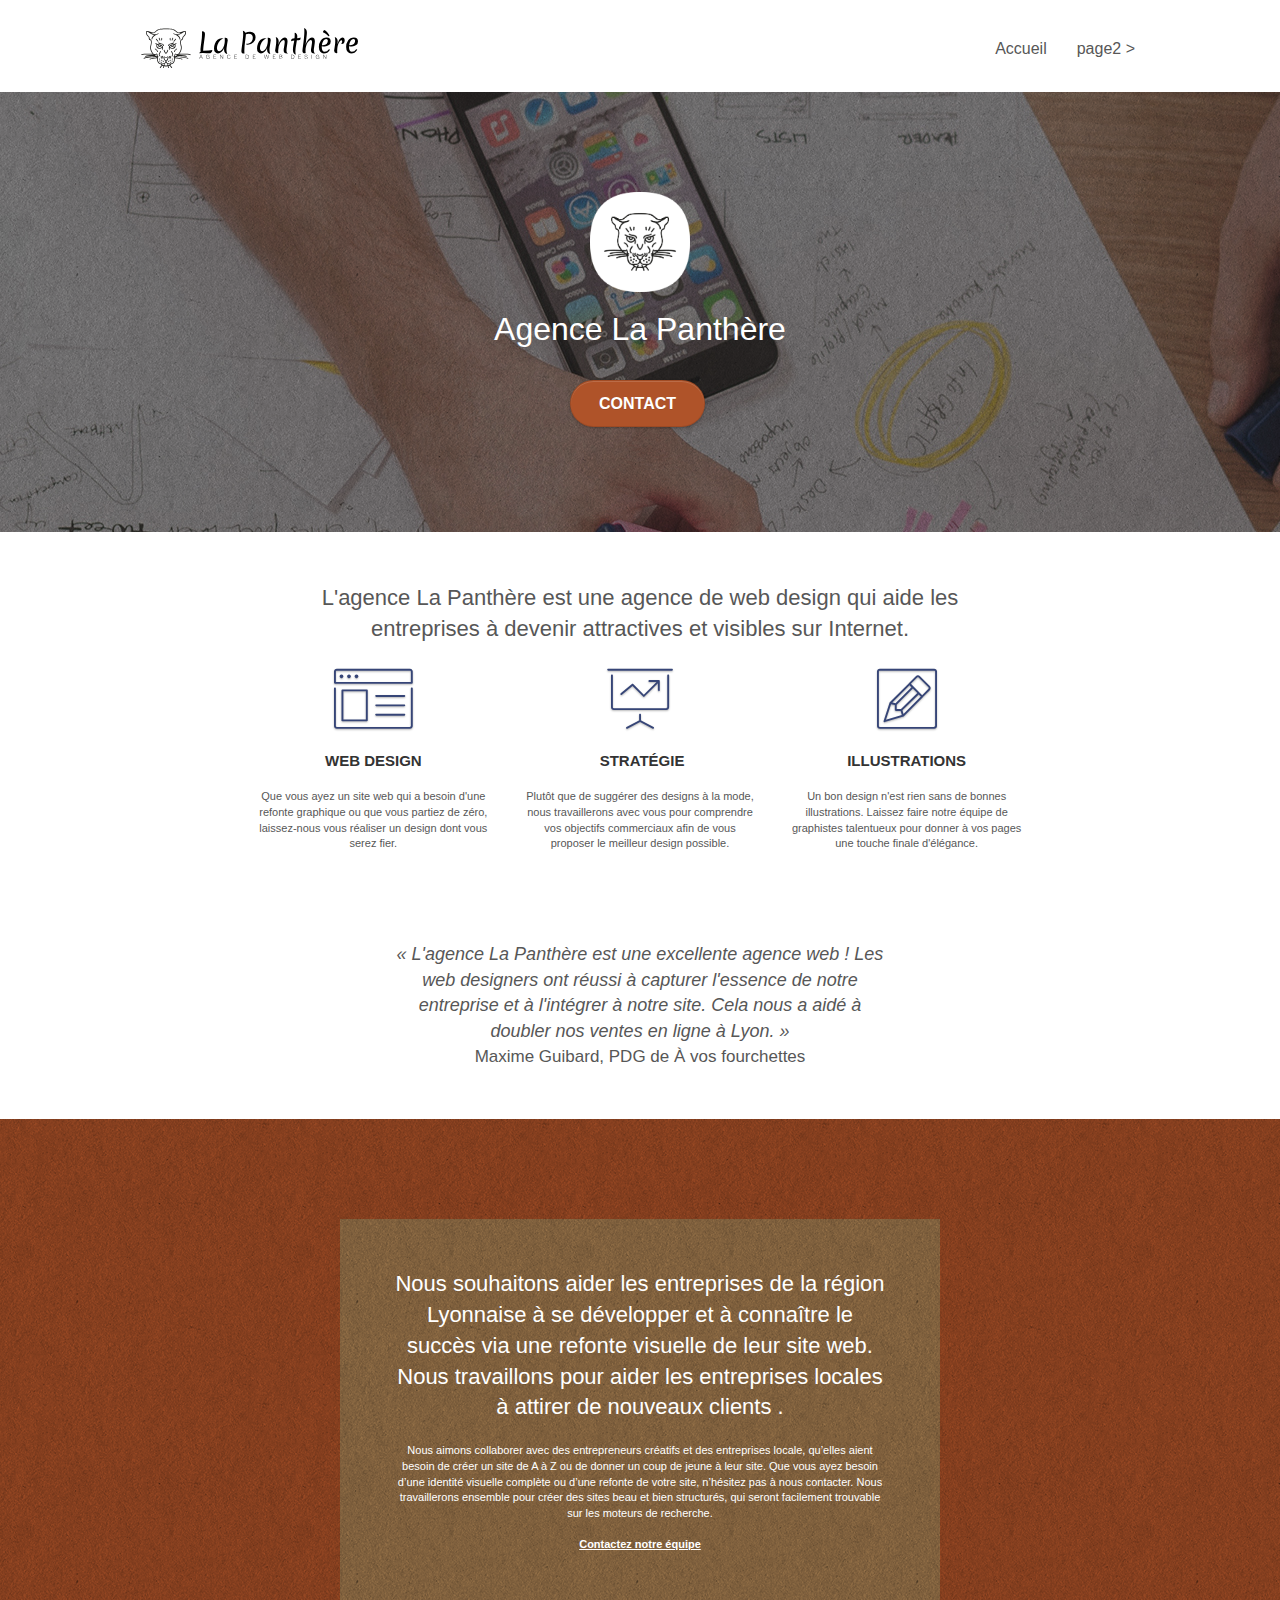
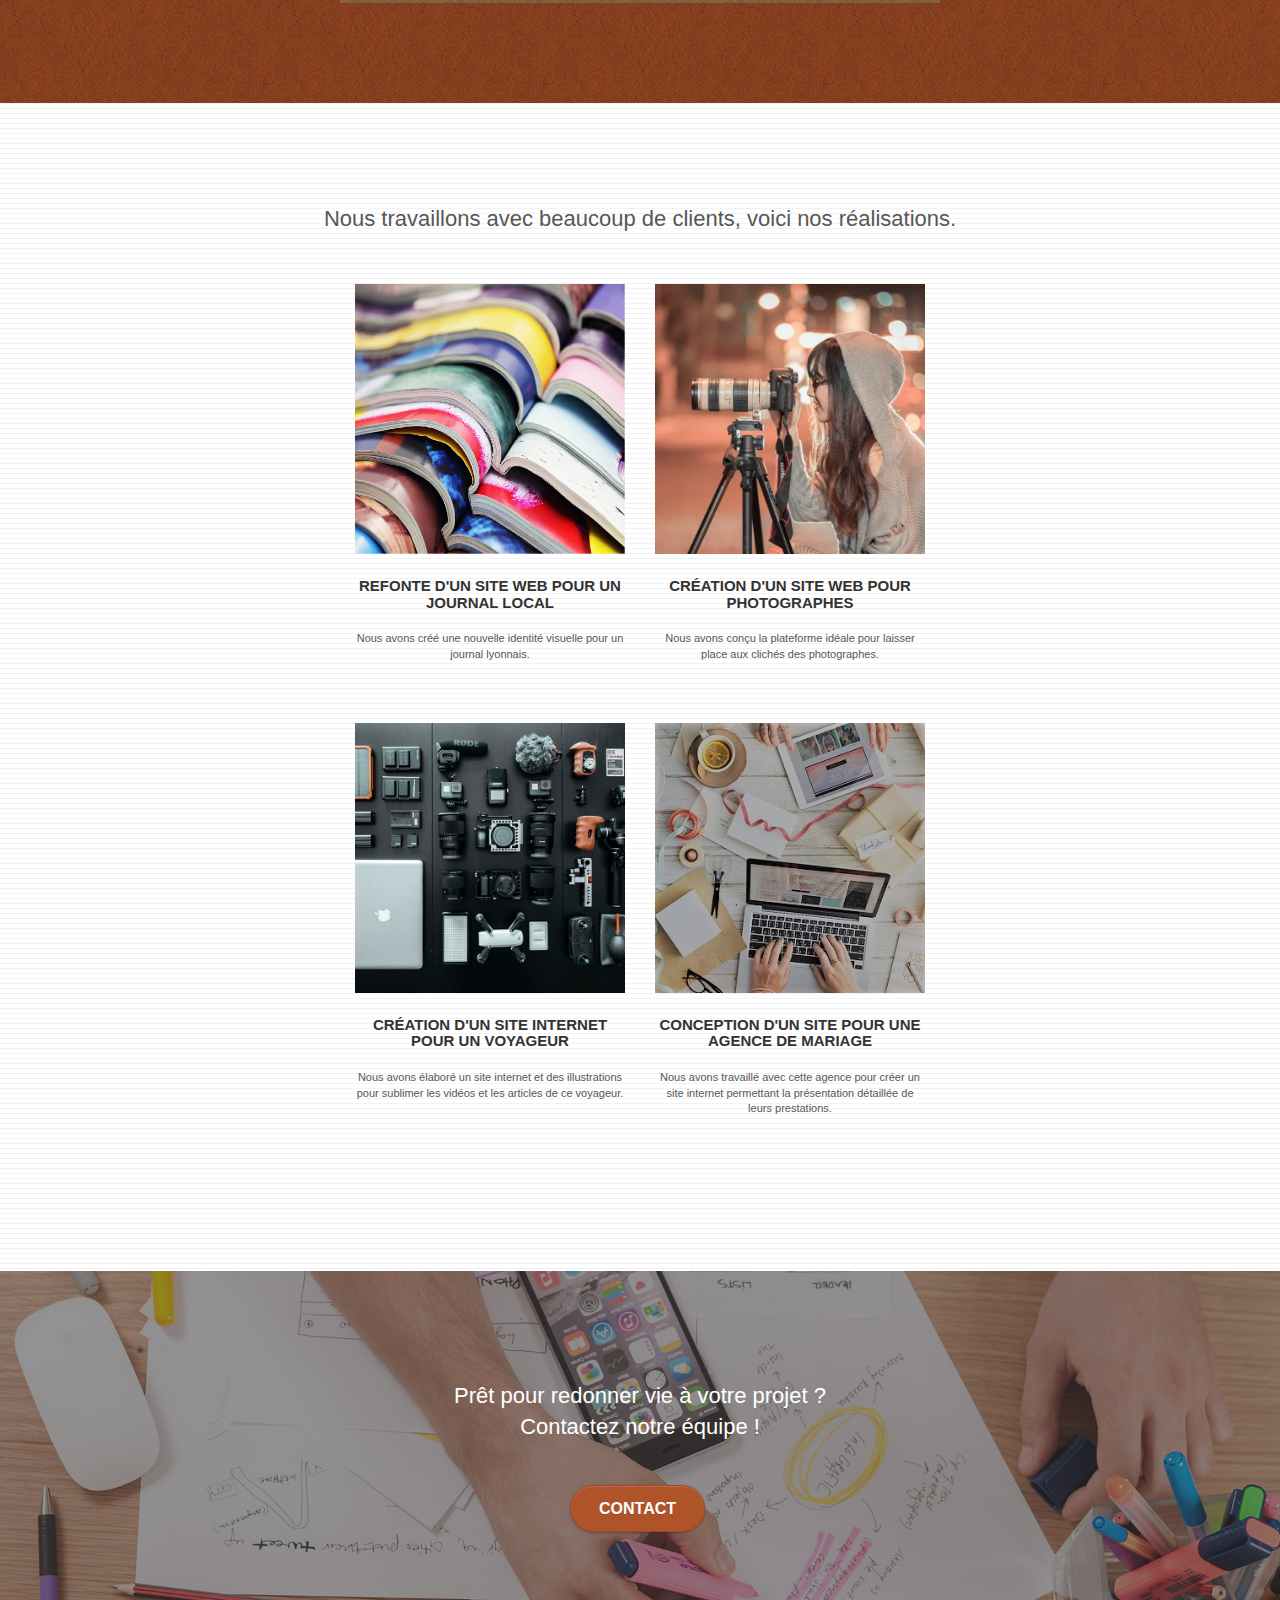
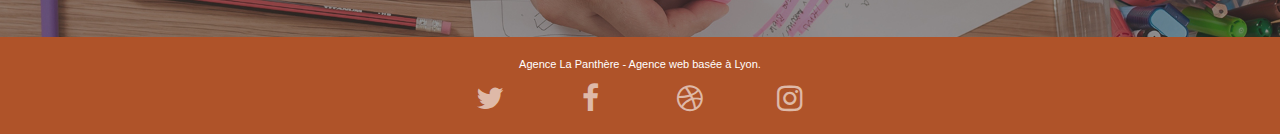
==== commit 66c2e701: "Ajustement pour les contrastes" ====
--- a/index.html
+++ b/index.html
@@ -201,7 +201,7 @@
 <!-- bloc-4-portfolio END -->
 
 <!-- bloc-5-cta -->
-<div class="bloc bgc-dark-slate-blue bg-banniere d-bloc bloc-bg-texture texture-paper" id="bloc-5-cta">
+<div class="bloc bgc-dark-slate-blue bg-banniere d-bloc" id="bloc-5-cta">
 	<div class="container bloc-lg">
 		<div class="row">
 			<h2 class="mg-md text-center tc-white">
--- a/style.css
+++ b/style.css
@@ -84,6 +84,7 @@
     content: "";
     background-size: 2px 2px;
     position: absolute;
+    z-index:0;
     top: 0;
     bottom: 0;
     left: 0;
@@ -100,7 +101,7 @@
 }
 
 .d-bloc {
-    color: rgba(255, 255, 255, .7);
+    color: rgba(255, 255, 255, 1);
 }
 
 .d-bloc button:hover {
@@ -771,20 +772,20 @@
 }
 
 .bgc-atomic-tangerine {
-    background-color: #F3976C;
+    background-color: #af5329;
 }
 
 .tc-white {
-    color: #F3976C!important;
+    color: white!important;
 }
 
 .btn-atomic-tangerine {
-    background: #F3976C;
+    background: #af5329;
     color: #FFFFFF!important;
 }
 
 .btn-atomic-tangerine:hover {
-    background: #c27956!important;
+    background: #af5329!important;
     color: #FFFFFF!important;
 }
 
@@ -797,7 +798,7 @@
 }
 
 .ltc-atomic-tangerine {
-    color: #F3976C!important;
+    color: #af5329!important;
 }
 
 .ltc-atomic-tangerine:hover {
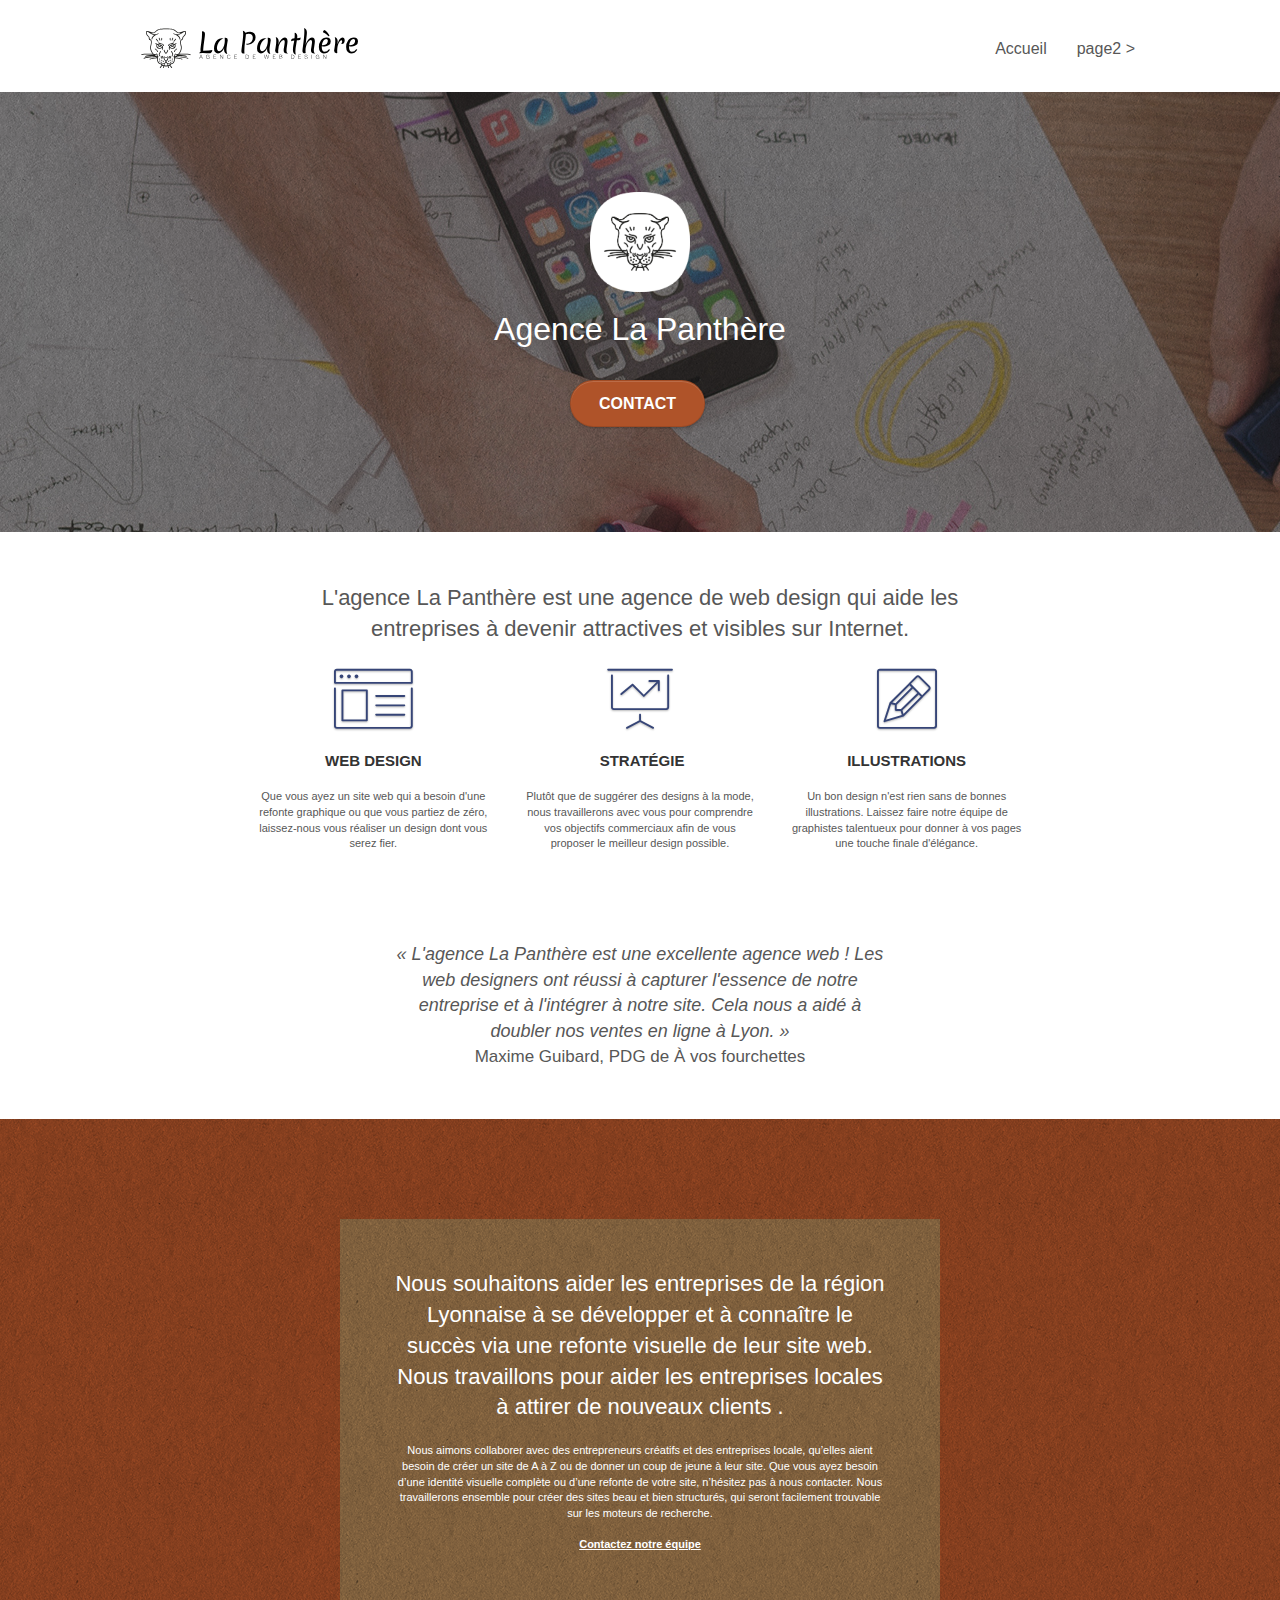
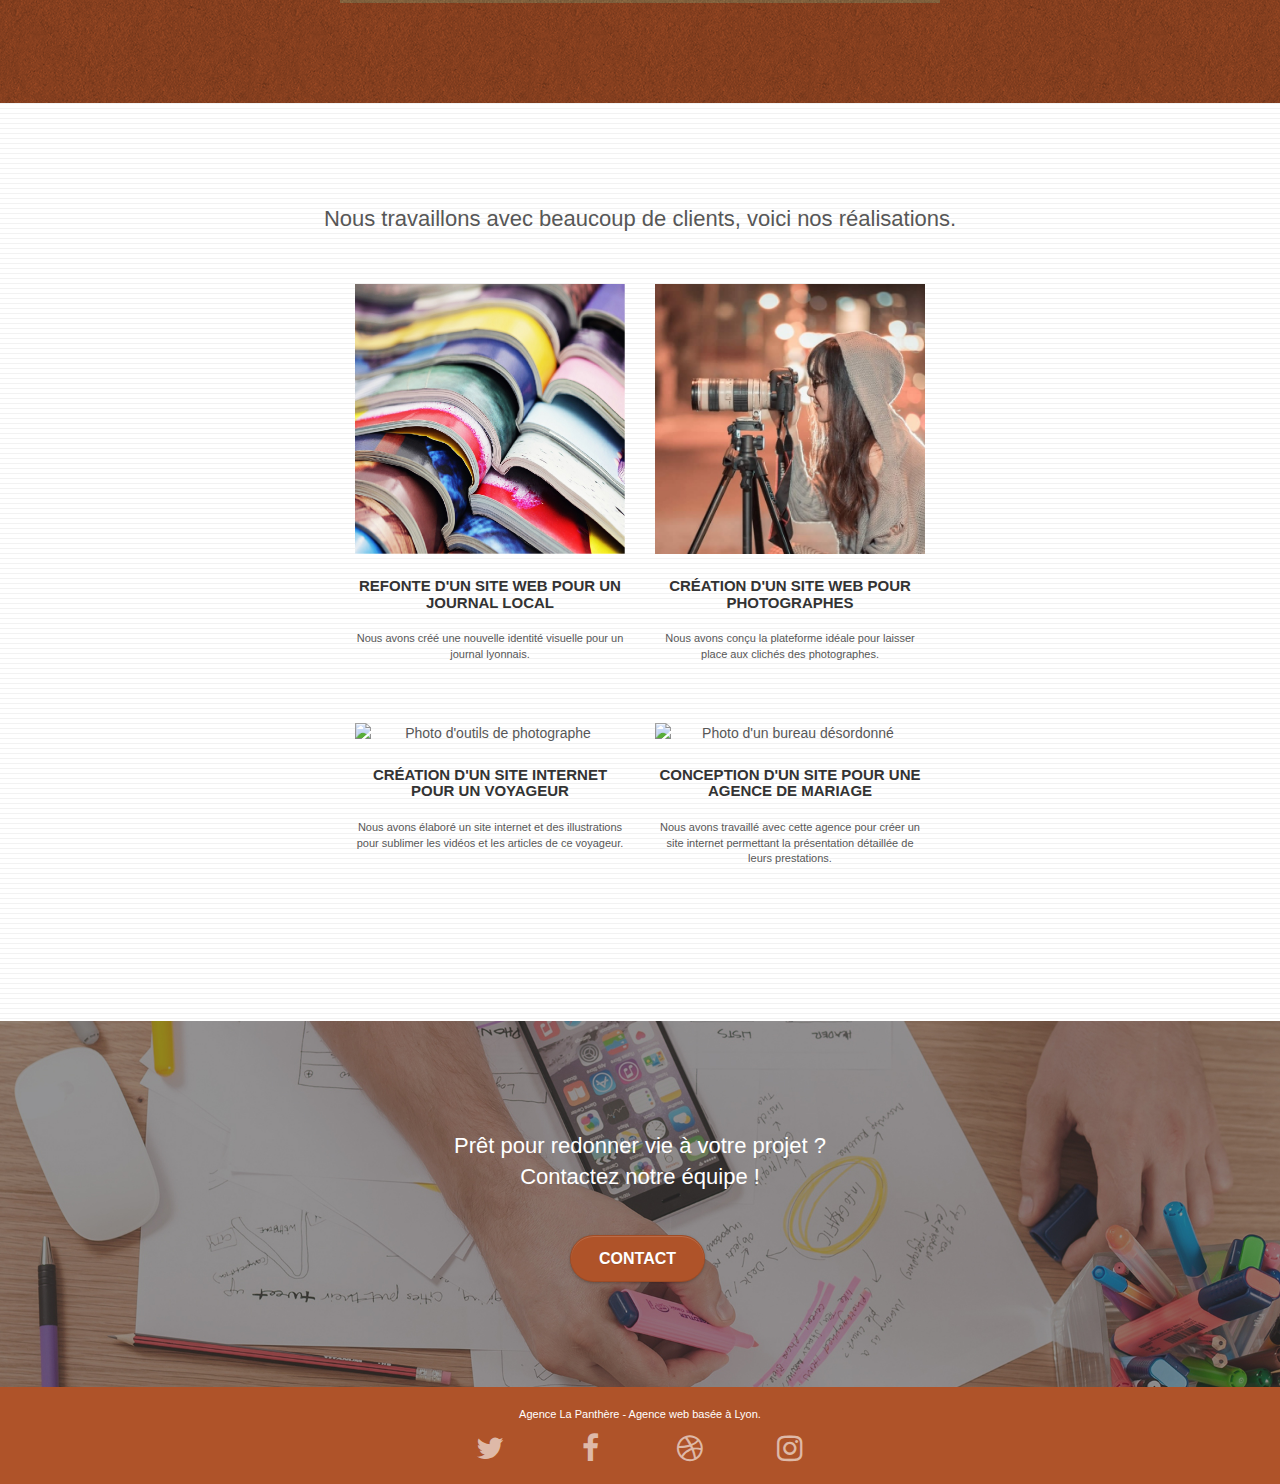
==== commit f0684731: "Ajout d'une description" ====
--- a/index.html
+++ b/index.html
@@ -3,7 +3,7 @@
 <head>
     <meta charset="utf-8">
     <meta name="keywords" content="création web, création graphique, illustration, refonte graphique, refonte visuelle, agence web design Lyon">
-    <meta name="description" content="">
+    <meta name="description" content="La Panthère est une agence de création web basée à Lyon. Notre équipe vous propose de redonner vie à votre site web via une refonte graphique pour développer les entreprises de la région.">
     <meta name="viewport" content="width=device-width, initial-scale=1.0, viewport-fit=cover">
 	<meta name="google-site-verification" content="ZoFlkgfvJRcVn6nxhsuMOPaLQN4w5eH6JaDf7uAJVzM" />
     <link rel="shortcut icon" type="image/png" href="favicon.jpg">
@@ -178,7 +178,7 @@
 		</div>
 		<div class="row tight-width-whitespace portfolio-row">
 			<div class="col-sm-6">
-				<a href="#" data-lightbox="img/3.bmp" data-gallery-id="gallery-1" data-caption="Création d'un site internet pour un voyageur" data-frame="snapshot-lb"><img src="img/3.bmp" class="img-responsive portfolio-thumb" alt="Photo d'outils de photographe"/></a>
+				<a href="#" data-lightbox="img/3.jpg" data-gallery-id="gallery-1" data-caption="Création d'un site internet pour un voyageur" data-frame="snapshot-lb"><img src="img/3.jpg" class="img-responsive portfolio-thumb" alt="Photo d'outils de photographe"/></a>
 				<h3 class="mg-md text-center">
 					Création d'un site internet pour un voyageur
 				</h3>
@@ -187,7 +187,7 @@
 				</p>
 			</div>
 			<div class="col-sm-6">
-				<a href="#" data-lightbox="img/4.bmp" data-gallery-id="gallery-1" data-caption="Conception d'un site pour une agence de mariage" data-frame="snapshot-lb"><img src="img/4.bmp" class="img-responsive portfolio-thumb" alt="Photo d'un bureau désordonné'" /></a>
+				<a href="#" data-lightbox="img/4.jpg" data-gallery-id="gallery-1" data-caption="Conception d'un site pour une agence de mariage" data-frame="snapshot-lb"><img src="img/4.jpg" class="img-responsive portfolio-thumb" alt="Photo d'un bureau désordonné" /></a>
 				<h3 class="mg-md text-center">
 					Conception d'un site pour une agence de mariage
 				</h3>
--- a/style.css
+++ b/style.css
@@ -1069,4 +1069,8 @@
     font-weight:200;
     width:500px;
     margin:auto;
+}
+a:focus, a:hover
+{
+    border:#364577 3px solid;
 }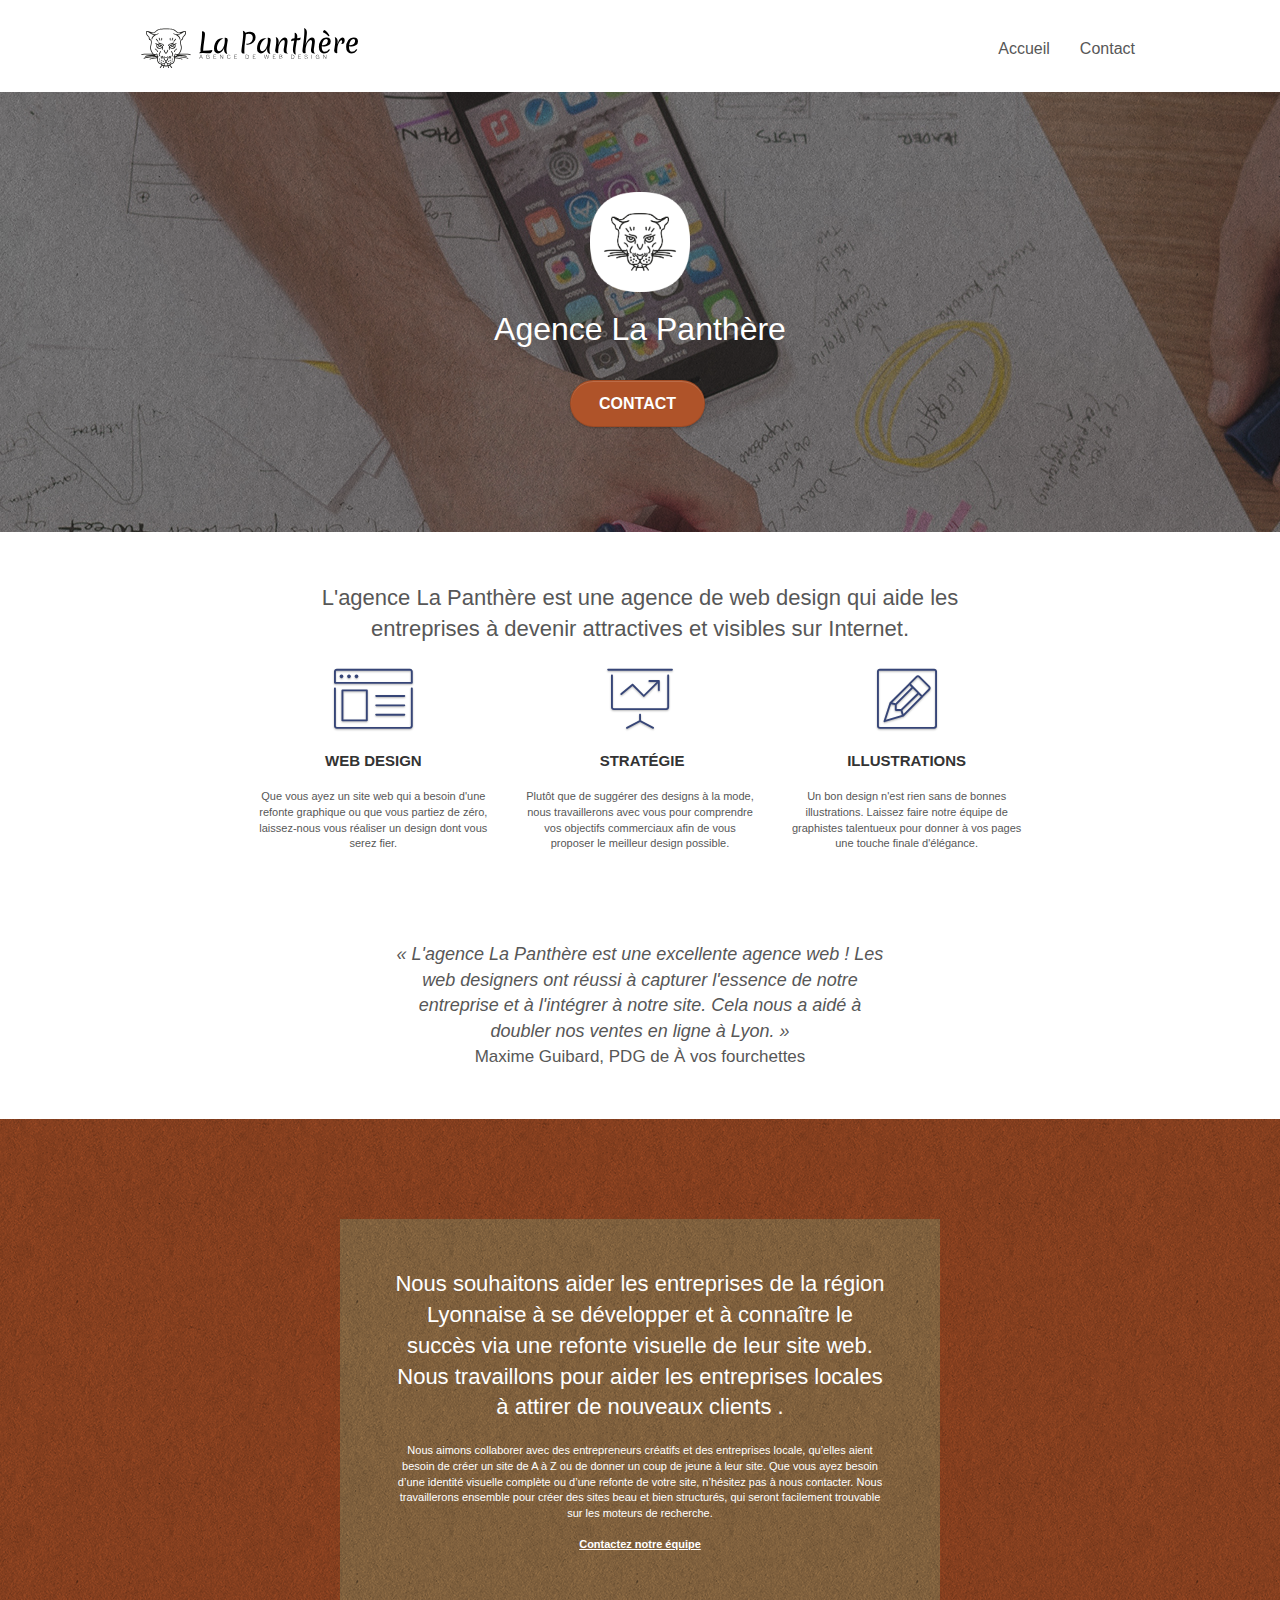
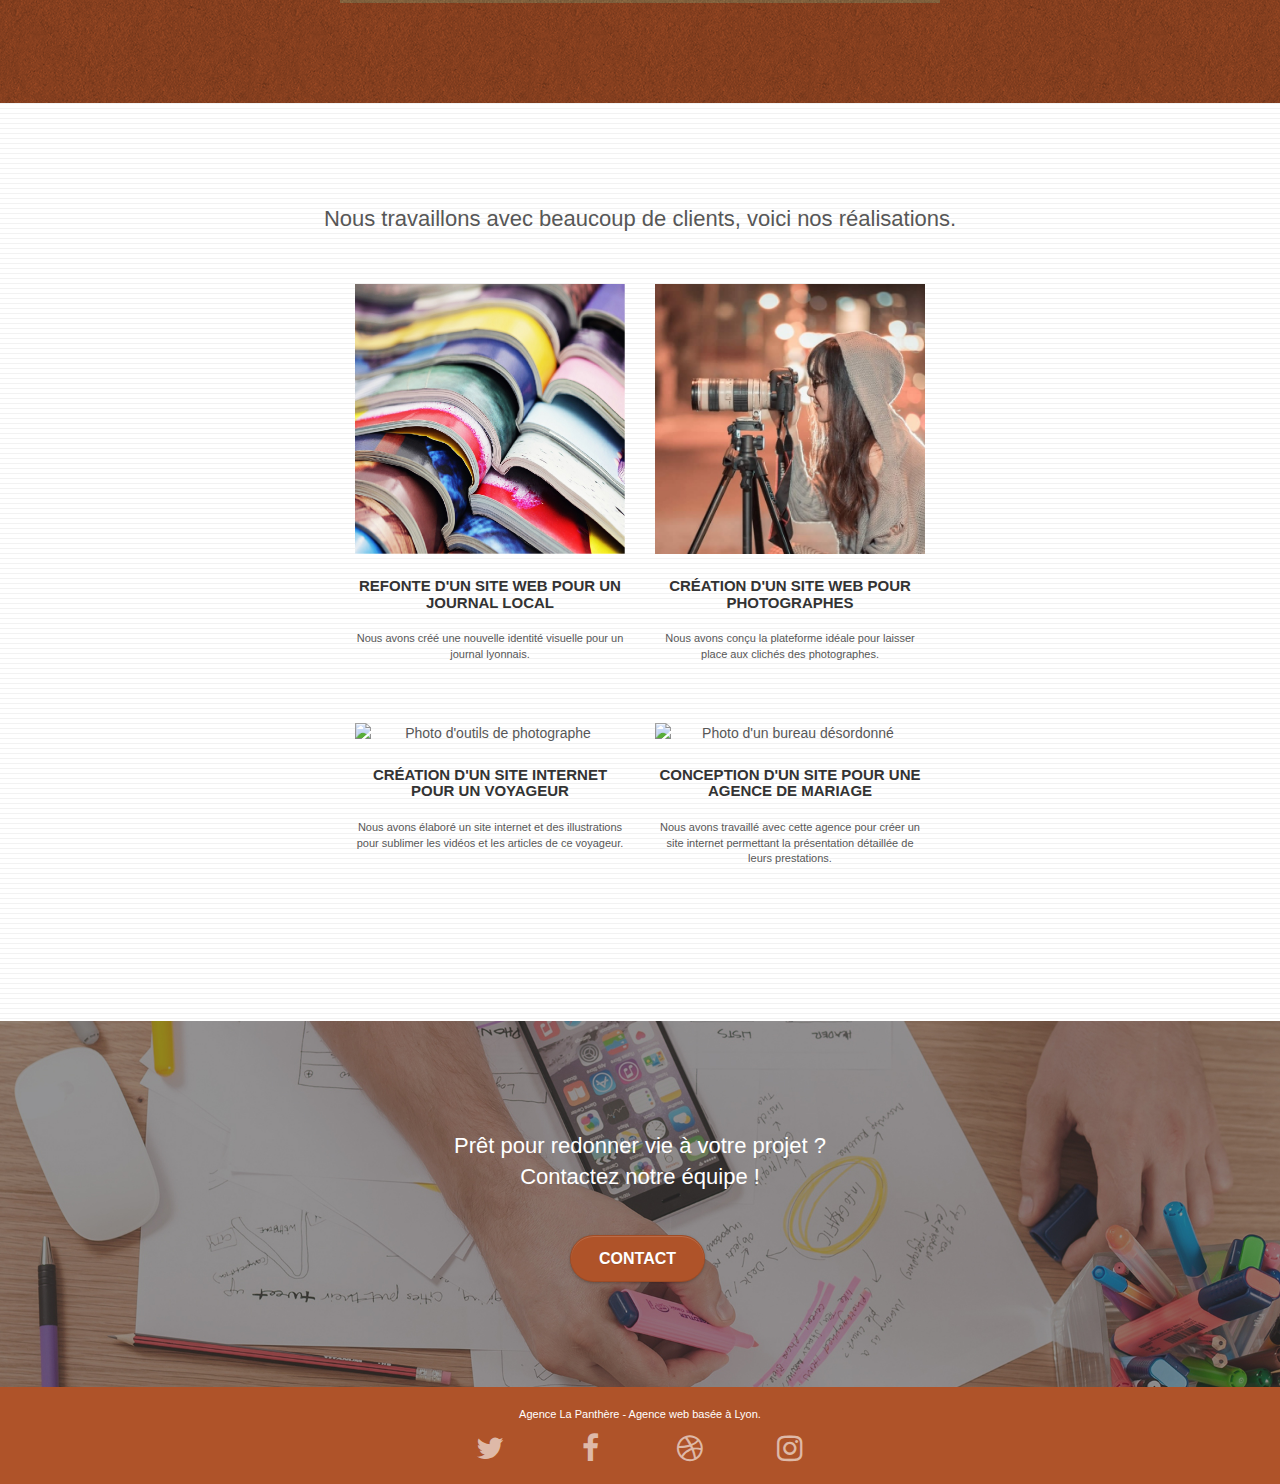
==== commit 3c765d98: "Modification du "contact" en page d'accueil." ====
--- a/index.html
+++ b/index.html
@@ -51,7 +51,7 @@
 					<li>
 					</li>
 					<li>
-						<a href="page2.html">page2 &gt;</a>
+						<a href="page2.html">Contact</a>
 					</li>
 				</ul>
 			</div>
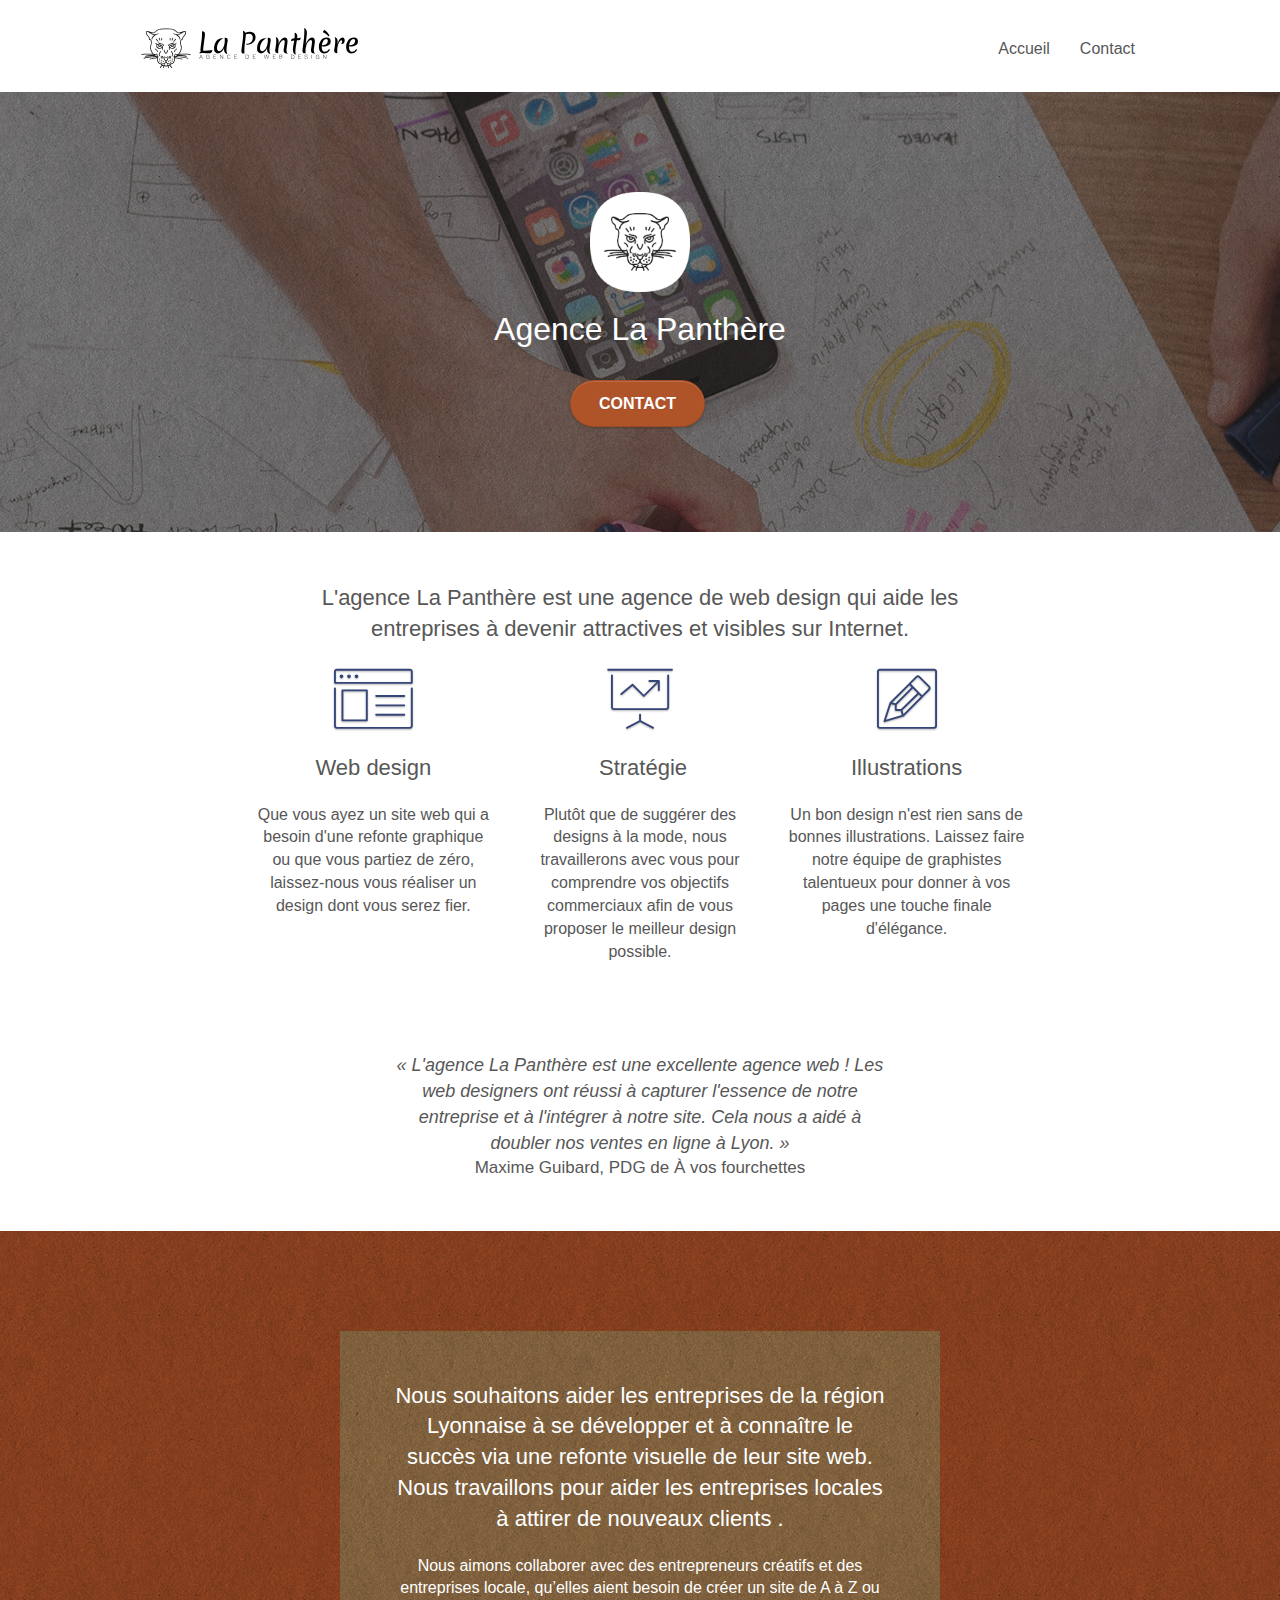
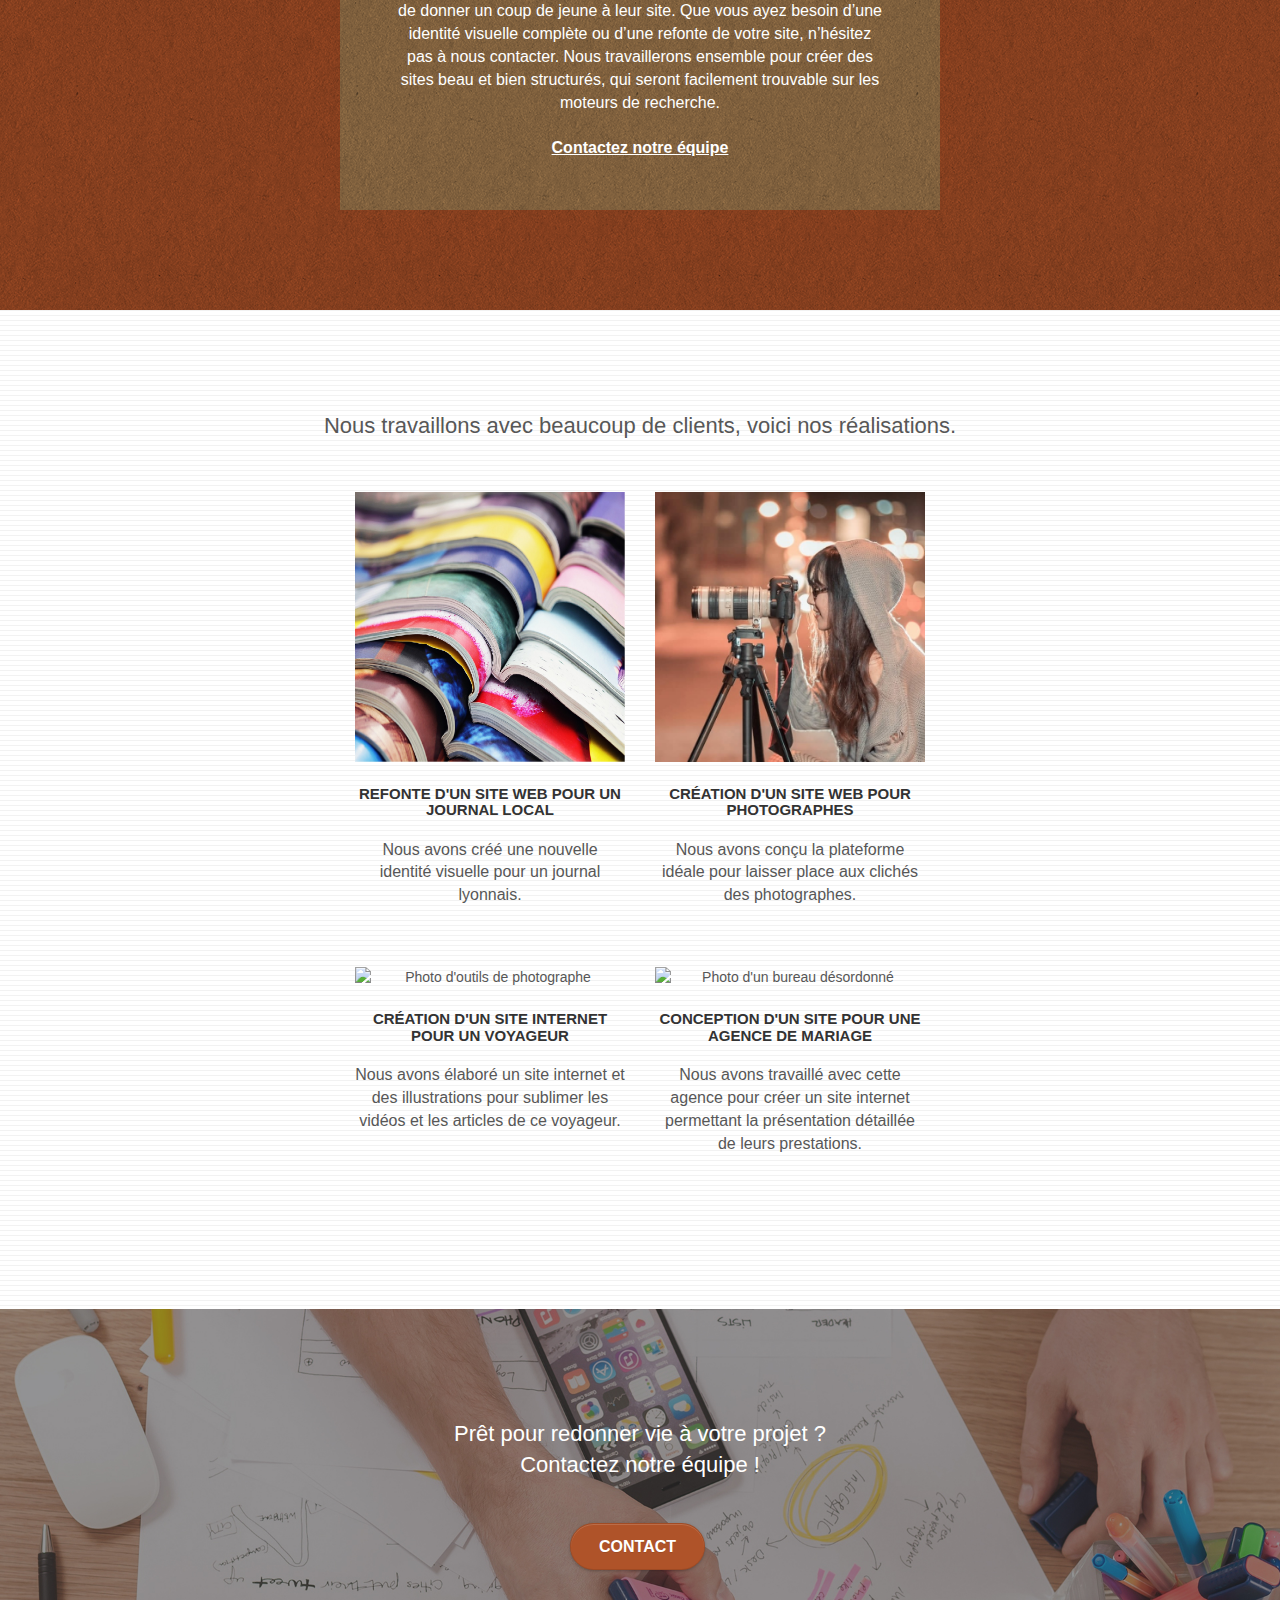
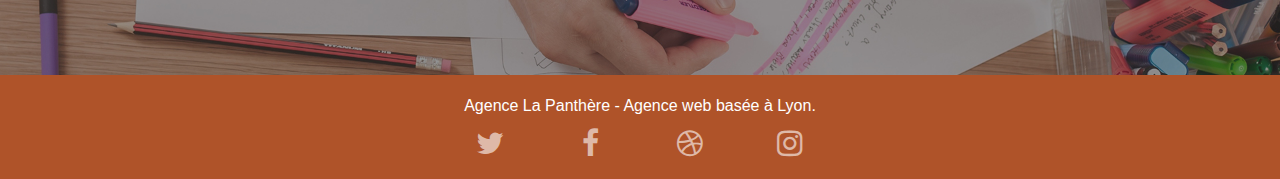
==== commit 68ff65cc: "Augmentation des tailles de paragraphe à 16px" ====
--- a/index.html
+++ b/index.html
@@ -91,9 +91,9 @@
 				<div class="text-center">
 					<span class="et-icon-browser sm-shadow icon-dark-slate-blue icons icon-lg"></span>
 				</div>
-				<h3 class="mg-md text-center">
+				<h2 class="mg-md text-center">
 					Web design
-				</h3>
+				</h2>
 				<p class="text-center ">
 					Que vous ayez un site web qui a besoin d'une refonte graphique ou que vous partiez de zéro, laissez-nous vous réaliser un design dont vous serez fier.
 				</p>
@@ -102,9 +102,9 @@
 				<div class="text-center">
 					<span class="et-icon-presentation sm-shadow icon-dark-slate-blue icons icon-lg"></span>
 				</div>
-				<h3 class="mg-md text-center">
+				<h2 class="mg-md text-center">
 					&nbsp;Stratégie
-				</h3>
+				</h2>
 				<p class="text-center ">
 					Plutôt que de suggérer des designs à la mode, nous travaillerons avec vous pour comprendre vos objectifs commerciaux afin de vous proposer le meilleur design possible.<br>
 				</p>
@@ -113,9 +113,9 @@
 				<div class="text-center">
 					<span class="et-icon-edit sm-shadow icon-dark-slate-blue icons icon-lg"></span>
 				</div>
-				<h3 class="mg-md text-center">
+				<h2 class="mg-md text-center">
 					Illustrations
-				</h3>
+				</h2>
 				<p class="text-center ">
 					Un bon design n'est rien sans de bonnes illustrations. Laissez faire notre équipe de graphistes talentueux pour donner à vos pages une touche finale d'élégance.
 				</p>
--- a/style.css
+++ b/style.css
@@ -678,7 +678,7 @@
 }
 
 p {
-    font-size: 11px;
+    font-size: 16px;
 }
 
 .tight-width-whitespace {
